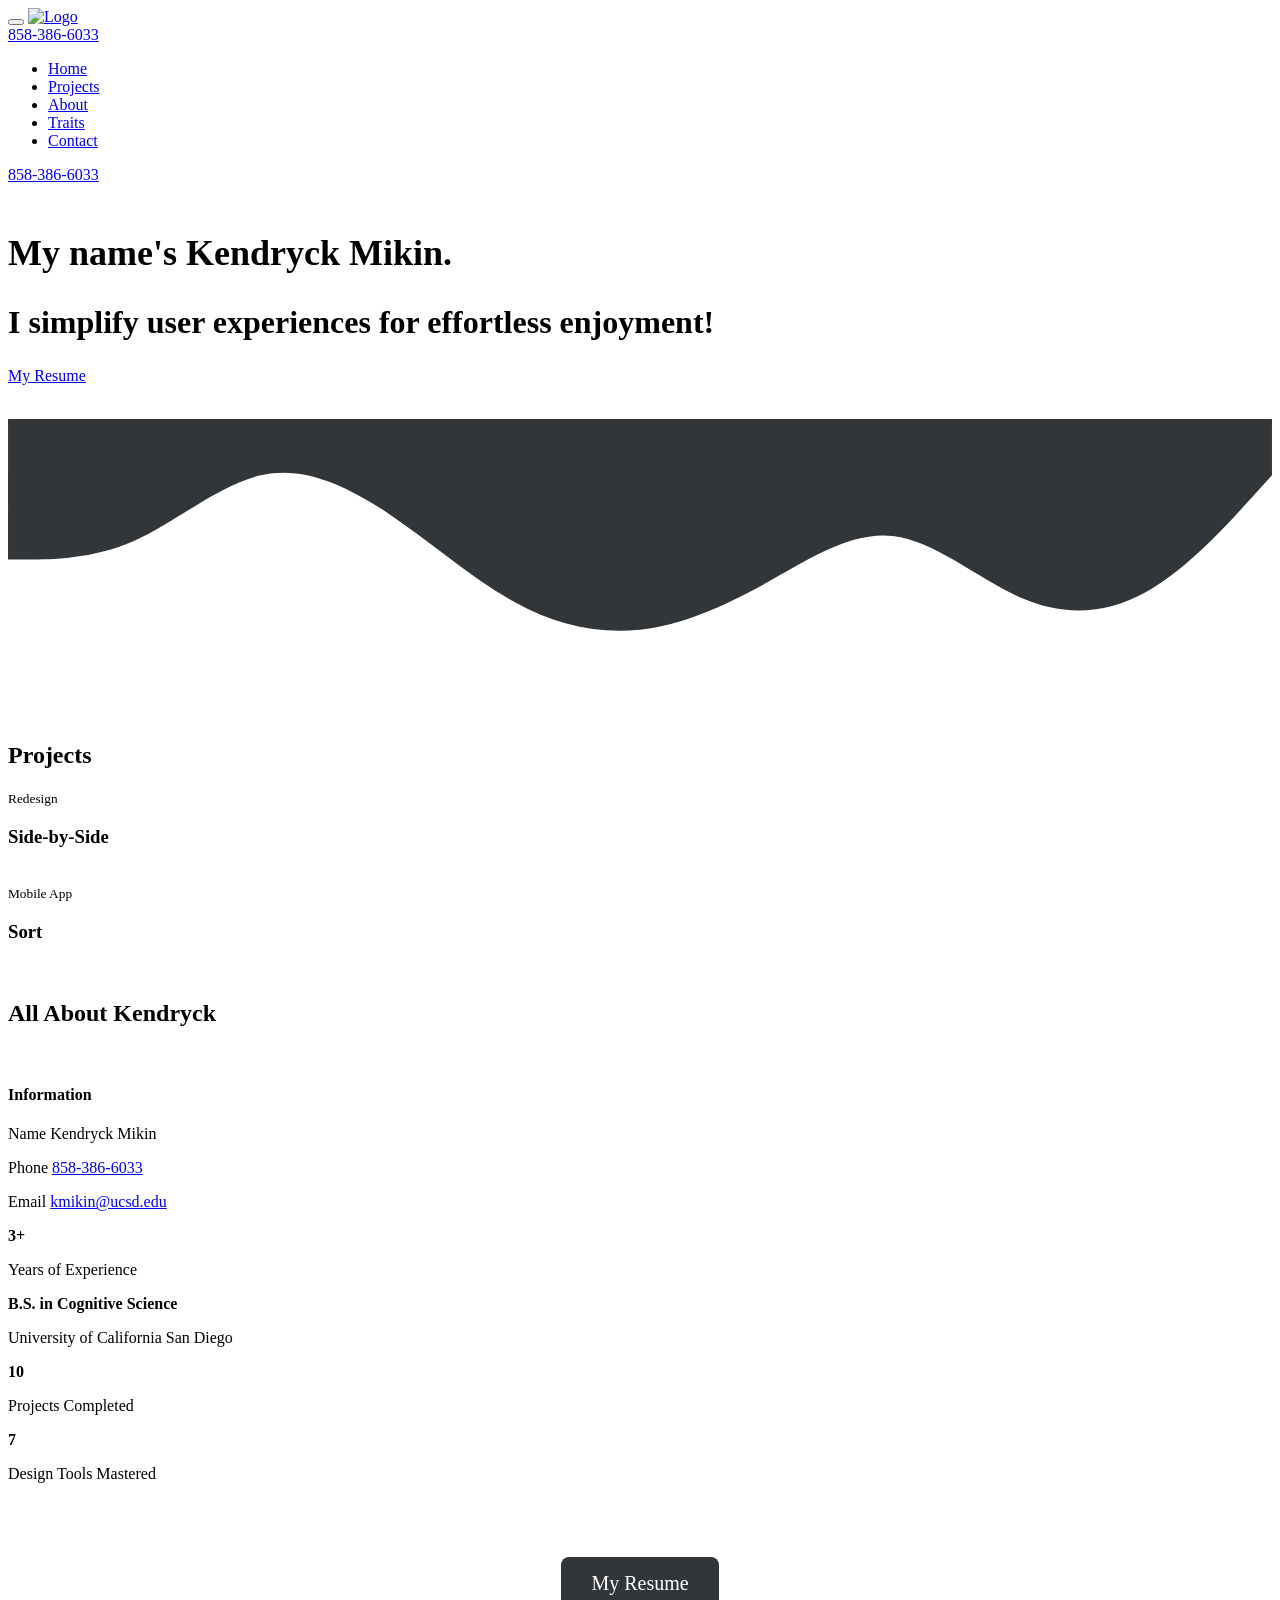
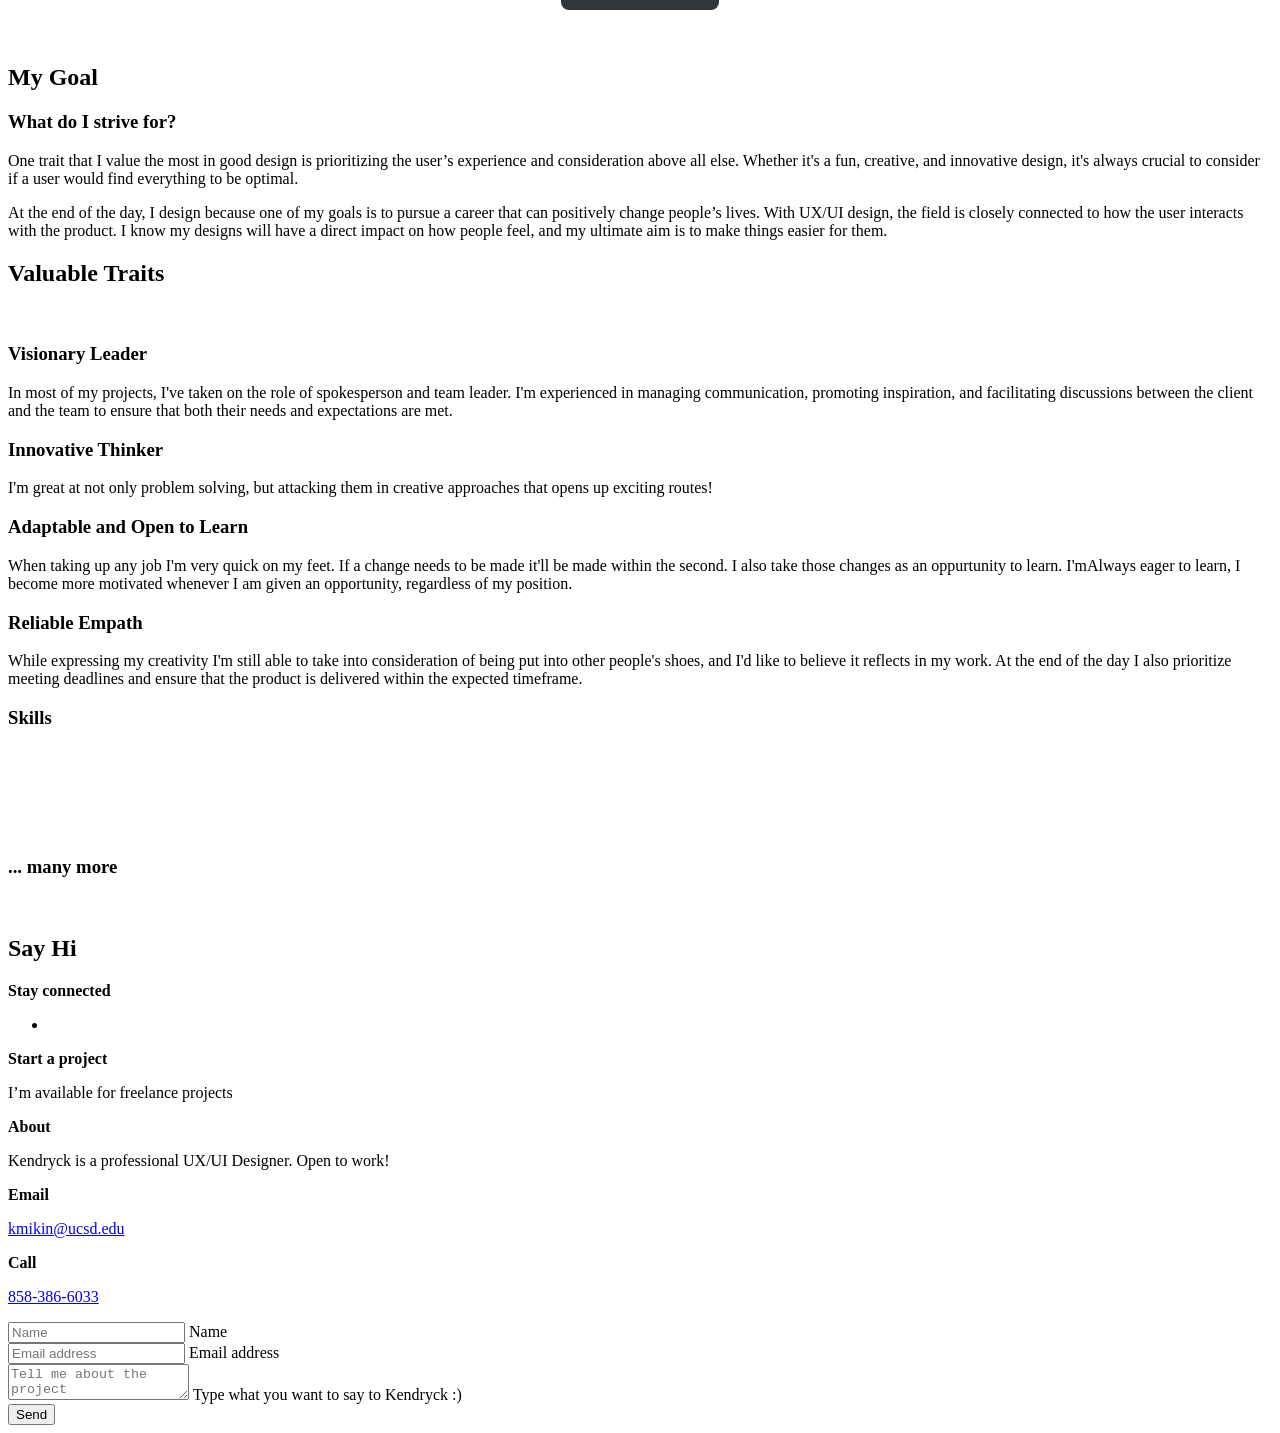
==== index.html @ 89c0283b "Add files via upload" ====
<!doctype html>
<html lang="en">
    <head>
        <meta charset="utf-8">
        <meta name="viewport" content="width=device-width, initial-scale=1">

        <meta property="og:image" content="images/logo.svg">
        <meta property="og:title" content="Kendryck Mikin">
        <meta property="og:description" content="My Portoflio and Story">
        <meta property="og:type" content="website">
        <meta property="og:url" content="https://kendryckmikin.github.io/">


        <title>Kendryck Mikin</title>

        <!-- CSS FILES -->
        <link rel="preconnect" href="https://fonts.googleapis.com">
        
        <link rel="preconnect" href="https://fonts.gstatic.com" crossorigin>
        
        <link href="https://fonts.googleapis.com/css2?family=DM+Sans:wght@400;500;700&display=swap" rel="stylesheet">

        <link href="css/bootstrap.min.css" rel="stylesheet">

        <link href="css/bootstrap-icons.css" rel="stylesheet">

        <link href="css/magnific-popup.css" rel="stylesheet">

        <link href="css/templatemo-first-portfolio-style.css" rel="stylesheet">
        
        <link rel="icon" href="images/logo.svg" type="image/x-icon">

    </head>
    
    <body>

        <section class="preloader">
            <div class="spinner">
                <span class="spinner-rotate"></span>    
            </div>
        </section>

        <nav class="navbar navbar-expand-lg">
            <div class="container">

                <button class="navbar-toggler" type="button" data-bs-toggle="collapse" data-bs-target="#navbarNav" aria-controls="navbarNav" aria-expanded="false" aria-label="Toggle navigation">
                    <span class="navbar-toggler-icon"></span>
                </button>

                <a href="index.html" class="navbar-brand mx-auto mx-lg-0"><img src="images/logo.svg" alt="Logo" class="logo-img"></a>

                <div class="d-flex align-items-center d-lg-none">
                    <i class="navbar-icon bi-telephone-plus me-3"></i>
                    <a class="custom-btn btn" href="#section_5">
                        858-386-6033
                    </a>
                </div>

                <div class="collapse navbar-collapse" id="navbarNav">
                    <ul class="navbar-nav ms-lg-5">
                        <li class="nav-item">
                            <a class="nav-link click-scroll" href="#section_1">Home</a>
                        </li>

                        <li class="nav-item">
                            <a class="nav-link click-scroll" href="#section_2">Projects</a>
                        </li>

                        <li class="nav-item">
                            <a class="nav-link click-scroll" href="#section_3">About</a>
                        </li>

                        <li class="nav-item">
                            <a class="nav-link click-scroll" href="#section_4">Traits</a>
                        </li>

                        <li class="nav-item">
                            <a class="nav-link click-scroll" href="#section_6">Contact</a>
                        </li>
                    </ul>

                    <div class="d-lg-flex align-items-center d-none ms-auto">
                        <i class="navbar-icon bi-telephone-plus me-3"></i>
                        <a class="custom-btn btn" href="#section_5">
                            858-386-6033
                        </a>
                    </div>
                </div>

            </div>
        </nav>

        <main>

            <section class="hero d-flex justify-content-center align-items-center" id="section_1">
                <div class="container">
                    <div class="row">

                        <div class="col-lg-7 col-12">
                            <div class="hero-text">
                                <div class="hero-title-wrap d-flex align-items-center mb-4 slide-from-left">
                                    <img src="images/KendryckProfessional.jpg" class="avatar-image avatar-image-large img-fluid" alt="">

                                    <h1 class="hero-title ms-3 mb-0 slide-from-left" style="font-size: 36px">My name's Kendryck Mikin.</h1>
                                </div>

                                <h2 class="scroll-from-right mb-4" style="font-size: 32px">I simplify user experiences for effortless enjoyment!</h2>
                                <p class="mb-4"><a class="custom-btn btn custom-link" href="https://drive.google.com/file/d/1-Kg4oSB3WGz9Ko30mbOfhwF9GIzhKFfA/view" target="_blank">My Resume</a></p>
                            </div>
                        </div>

                        <div class="col-lg-5 col-12 position-relative scroll-from-right">
                            <div class="hero-image-wrap"></div>
                            <img src="images/reply-image.png" class="hero-image img-fluid" alt="">
                        </div>

                    </div>
                </div>

                <svg xmlns="http://www.w3.org/2000/svg" viewBox="0 0 1440 320"><path fill="#323639" fill-opacity="1" d="M0,160L24,160C48,160,96,160,144,138.7C192,117,240,75,288,64C336,53,384,75,432,106.7C480,139,528,181,576,208C624,235,672,245,720,240C768,235,816,213,864,186.7C912,160,960,128,1008,133.3C1056,139,1104,181,1152,202.7C1200,224,1248,224,1296,197.3C1344,171,1392,117,1416,90.7L1440,64L1440,0L1416,0C1392,0,1344,0,1296,0C1248,0,1200,0,1152,0C1104,0,1056,0,1008,0C960,0,912,0,864,0C816,0,768,0,720,0C672,0,624,0,576,0C528,0,480,0,432,0C384,0,336,0,288,0C240,0,192,0,144,0C96,0,48,0,24,0L0,0Z"></path></svg>
            </section>

            <section class="projects section-padding" id="section_2">
                <div class="container">
                    <div class="row">

                        <div class="col-lg-8 col-md-8 col-12 ">
                            <div class="section-title-wrap d-flex justify-content-center align-items-center mb-4">
                                <img src="images/computer.jpg" class="avatar-image img-fluid" alt="">

                                <h2 class="text-white ms-4 mb-0">Projects</h2>
                            </div>
                        </div>

                        <div class="clearfix"></div>

                        <div class="col-lg-6 col-md-8 col-10">
                            <div class="projects-thumb">
                                <div class="projects-info">
                                    <small class="projects-tag">Redesign</small>

                                    <h3 class="projects-title">Side-by-Side</h3>
                                </div>

                                <a href="SideBySide/index.html">
                                    <img src="images/projects/side-by-side.png" class="projects-image img-fluid" alt="">
                                </a>
                            </div>
                        </div>

                        <div class="col-lg-6 col-md-8 col-10">
                            <div class="projects-thumb">
                                <div class="projects-info">
                                    <small class="projects-tag">Mobile App</small>

                                    <h3 class="projects-title">Sort</h3>
                                </div>

                                <a href="SortProject/index.html">
                                    <img src="images/projects/sort.png" class="projects-image img-fluid" alt="">
                                </a>
                            </div>
                        </div>

            <section class="about section-padding" id="section_3">
                                <div class="container">
                    <div class="row">
                        <div class="section-title-wrap d-flex justify-content-center align-items-center mb-4">
                                    <h2 class="text-white me-4 mb-0">All About Kendryck</h2>

                                    <img src="images/kendryck.png" class="avatar-image img-fluid" alt="">
                                </div>
                        <div class="col-lg-6 col-12">
                            <div class="profile-thumb">
                                <div class="profile-title">
                                    <h4 class="mb-0">Information</h4>
                                </div>

                                <div class="profile-body">
                                    <p>
                                        <span class="profile-small-title">Name</span> 
                                        <span>Kendryck Mikin</span>
                                    </p>

                                    <p>
                                        <span class="profile-small-title">Phone</span> 
                                         <span><a href="tel: 305-240-9671">858-386-6033</a></span>
                                    </p>

                                    <p>
                                        <span class="profile-small-title">Email</span> 
                                        <span><a href="mailto:kmikin@ucsd.edu">kmikin@ucsd.edu</a></span>
                                    </p>
                                </div>
                            </div>
                        </div>

                        <div class="col-lg-6 col-12 mt-5 mt-lg-0">
                            <div class="about-thumb">
                                <div class="row">
                                    <div class="col-lg-6 col-6 featured-border-bottom py-2">
                                        <strong class="featured-numbers">3+</strong>

                                        <p class="featured-text">Years of Experience</p>
                                    </div>

                                    <div class="col-lg-6 col-6 featured-border-start featured-border-bottom ps-5 py-2">
                                        <strong class="featured-text2">B.S. in Cognitive Science</strong>

                                        <p class="featured-text">University of California San Diego</p>
                                    </div>

                                    <div class="col-lg-6 col-6 pt-4">
                                        <strong class="featured-numbers">10</strong>

                                        <p class="featured-text">Projects Completed</p>
                                    </div>

                                    <div class="col-lg-6 col-6 featured-border-start ps-5 pt-4">
                                        <strong class="featured-numbers">7</strong>

                                        <p class="featured-text">Design Tools Mastered</p>
                                    </div>
                                </div>
                            </div>
                        </div>

                    </div>
                </div>
                <div class="container">
                    <div class="row">

                        <div class="col-lg-6 col-12">
                            <img src="images/allabout.jpg" class="about-image img-fluid" alt="">
                                <p class="mb-4" style="text-align: center; margin-top: 40px;"><a class="custom-btn btn custom-link" href="https://drive.google.com/file/d/1-Kg4oSB3WGz9Ko30mbOfhwF9GIzhKFfA/view" target="_blank" 
                                    style="padding: 15px 30px; font-size: 1.25rem; background-color: #323639; color: #fff; border-radius: 8px; text-decoration: none; display: inline-block;">My Resume</a></p> 
                        </div>

                        <div class="col-lg-6 col-12 mt-5 mt-lg-0">
                            <div class="about-thumb">

                                <div class="section-title-wrap d-flex justify-content-center align-items-center mb-4">
                                    <img src="images/value.png" class="avatar-image img-fluid" alt="">

                                    <h2 class="text-white ms-4 mb-0">My Goal</h2>
                                </div>

                                <h3 class="pt-2 mb-3">What do I strive for?</h3>

                                <p>One trait that I value the most in good design is prioritizing the user’s experience and consideration above all else. Whether it's a fun, creative, and innovative design, it's always crucial to consider if a user would find everything to be optimal.</p>

                                <p>
At the end of the day, I design because one of my goals is to pursue a career that can positively change people’s lives. With UX/UI design, the field is closely connected to how the user interacts with the product. I know my designs will have a direct impact on how people feel, and my ultimate aim is to make things easier for them.</p>
                            </div>
                        </div>

                    </div>
                </div>
            </section>



                        <!--<div class="col-lg-4 col-md-6 col-12">
                            <div class="projects-thumb">
                                <div class="projects-info">
                                    <small class="projects-tag">Website</small>

                                    <h3 class="projects-title">Polo</h3>
                                </div>

                                <a href="images/projects/true-agency-9Bjog5FZ-oc-unsplash.jpg" class="popup-image">
                                    <img src="images/projects/true-agency-9Bjog5FZ-oc-unsplash.jpg" class="projects-image img-fluid" alt="">
                                </a>
                            </div>
                        </div>-->

                    </div>
                </div>
            </section>

            <section class="services section-padding" id="section_4">
                <div class="container">
                    <div class="row">

                        <div class="col-lg-10 col-12 mx-auto">
                            <div class="section-title-wrap d-flex justify-content-center align-items-center mb-5">
                                <h2 class="text-white me-4 mb-0">Valuable Traits</h2>

                                <img src="images/handshake-man-woman-after-signing-business-contract-closeup.jpg" class="avatar-image img-fluid" alt="">
                            </div>

                            <div class="row pt-lg-5">
                                <div class="col-lg-6 col-12">
                                    <div class="services-thumb">
                                        <div class="d-flex flex-wrap align-items-center border-bottom mb-4 pb-3">
                                            <h3 class="mb-0">Visionary Leader</h3>

                                            <div class="services-price-wrap ms-auto">
                                                <p class="services-price-text mb-0"></p>
                                                <div class="services-price-overlay"></div>
                                            </div>
                                        </div>

                                        <p>In most of my projects, I've taken on the role of spokesperson and team leader. I'm experienced in managing communication, promoting inspiration, and facilitating discussions between the client and the team to ensure that both their needs and expectations are met.<p>

                                        <!--<a href="#" class="custom-btn custom-border-btn btn mt-3">Discover More</a>-->

                                        <div class="services-icon-wrap d-flex justify-content-center align-items-center">
                                            <i class="services-icon bi-person-fill"></i>
                                        </div>
                                    </div>
                                </div>

                                <div class="col-lg-6 col-12">
                                    <div class="services-thumb services-thumb-up">
                                        <div class="d-flex flex-wrap align-items-center border-bottom mb-4 pb-3">
                                            <h3 class="mb-0">Innovative Thinker</h3>

                                            <div class="services-price-wrap ms-auto">
                                                <p class="services-price-text mb-0"></p>
                                                <div class="services-price-overlay"></div>
                                            </div>
                                        </div>

                                        <p>I'm great at not only problem solving, but attacking them in creative approaches that opens up exciting routes!</p>

                                        <!--<a href="#" class="custom-btn custom-border-btn btn mt-3">Discover More</a>-->

                                        <div class="services-icon-wrap d-flex justify-content-center align-items-center">
                                            <i class="services-icon bi-lightbulb"></i>
                                        </div>
                                    </div>
                                </div>

                                <div class="col-lg-6 col-12">
                                    <div class="services-thumb">
                                        <div class="d-flex flex-wrap align-items-center border-bottom mb-4 pb-3">
                                            <h3 class="mb-0">Adaptable and Open to Learn</h3>

                                            <div class="services-price-wrap ms-auto">
                                                <p class="services-price-text mb-0"></p>
                                                <div class="services-price-overlay"></div>
                                            </div>
                                        </div>

                                        <p>When taking up any job I'm very quick on my feet. If a change needs to be made it'll be made within the second. I also take those changes as an oppurtunity to learn. I'mAlways eager to learn, I become more motivated whenever I am given an opportunity, regardless of my position.</p>

                                        <!--<a href="#" class="custom-btn custom-border-btn btn mt-3">Discover More</a>-->

                                        <div class="services-icon-wrap d-flex justify-content-center align-items-center">
                                            <i class="services-icon bi-book-half"></i>
                                        </div>
                                    </div>
                                </div>

                                <div class="col-lg-6 col-12">
                                    <div class="services-thumb services-thumb-up">
                                        <div class="d-flex flex-wrap align-items-center border-bottom mb-4 pb-3">
                                            <h3 class="mb-0">Reliable Empath</h3>

                                            <div class="services-price-wrap ms-auto">
                                                <p class="services-price-text mb-0"></p>
                                                <div class="services-price-overlay"></div>
                                            </div>
                                        </div>

                                        <p>While expressing my creativity I'm still able to take into consideration of being put into other people's shoes, and I'd like to believe it reflects in my work. At the end of the day I also prioritize meeting deadlines and ensure that the product is delivered within the expected timeframe.</p>

                                        <!--<a href="#" class="custom-btn custom-border-btn btn mt-3">Discover More</a>-->

                                        <div class="services-icon-wrap d-flex justify-content-center align-items-center">
                                            <i class="services-icon bi-hand-thumbs-up"></i>
                                        </div>
                                    </div>
                                </div>
                            </div>
                        </div>
                    </div>
                </div>
            </section>


            

            <section class="clients section-padding">
                <div class="container">
                    <div class="row align-items-center">

                        <div class="col-lg-12 col-12">
                            <h3 class="text-center mb-5">Skills</h3>
                        </div>

                        <div class="col-lg-2 col-4 ms-auto clients-item-height">
                            <img src="images/skills/Adobe_Photoshop_CC_icon.svg.png" class="clients-image img-fluid" alt="">
                        </div>

                        <div class="col-lg-2 col-4 clients-item-height">
                            <img src="images/skills/ui-ux-icon-sign-design-free-png.webp" class="clients-image img-fluid" alt="">
                        </div>

                        <div class="col-lg-2 col-4 clients-item-height">
                            <img src="images/skills/figma.webp" class="clients-image img-fluid" alt="">
                        </div>

                        <div class="col-lg-2 col-4 clients-item-height">
                            <img src="images/skills/user-research.jpg" class="clients-image img-fluid" alt="">
                        </div>

                        <div class="col-lg-2 col-4 me-auto clients-item-height">
                            <img src="images/skills/coding.png" class="clients-image img-fluid" alt="">
                        </div>

                        <div class="col-lg-12 col-12">
                            <h3 class="text-center mb-5">... many more</h3>
                        </div>

                    </div>
                </div>
            </section>



            <section class="contact section-padding" id="section_5">
                    <div class="container">
                        <div class="row">

                            <div class="col-lg-6 col-md-8 col-12">
                                <div class="section-title-wrap d-flex justify-content-center align-items-center mb-5">
                                    <img src="images/wave.png" class="avatar-image img-fluid" alt="">

                                    <h2 class="text-white ms-4 mb-0">Say Hi</h2>
                                </div>
                            </div>

                            <div class="clearfix"></div>

                            <div class="col-lg-3 col-md-6 col-12 pe-lg-0">
                                <div class="contact-info contact-info-border-start d-flex flex-column">
                                    <!--<strong class="site-footer-title d-block mb-3">Services</strong>

                                    <ul class="footer-menu">
                                        <li class="footer-menu-item"><a href="#" class="footer-menu-link">Websites</a></li>

                                        <li class="footer-menu-item"><a href="#" class="footer-menu-link">Branding</a></li>

                                        <li class="footer-menu-item"><a href="#" class="footer-menu-link">Ecommerce</a></li>

                                        <li class="footer-menu-item"><a href="#" class="footer-menu-link">SEO</a></li>
                                    </ul>-->

                                    <strong class="site-footer-title d-block mt-4 mb-3">Stay connected</strong>

                                    <ul class="social-icon">

                                        <li class="social-icon-item"><a href="https://www.linkedin.com/in/kendryckmikin/" class="social-icon-link bi-linkedin"></a></li>
                                    </ul>

                                    <strong class="site-footer-title d-block mt-4 mb-3">Start a project</strong>

                                    <p class="mb-0">I’m available for freelance projects</p>
                                </div>
                            </div>

                            <div class="col-lg-3 col-md-6 col-12 ps-lg-0">
                                <div class="contact-info d-flex flex-column">
                                    <strong class="site-footer-title d-block mb-3">About</strong>

                                    <p class="mb-2">
                                        Kendryck is a professional UX/UI Designer. Open to work!
                              </p>

                                    <strong class="site-footer-title d-block mt-4 mb-3">Email</strong>

                                    <p>
                                        <a href="mailto:kmikin@ucsd.edu">
                                            kmikin@ucsd.edu
                                        </a>
                                    </p>

                                    <strong class="site-footer-title d-block mt-4 mb-3">Call</strong>

                                    <p class="mb-0">
                                        <a href="tel: 858-386-6033">
                                            858-386-6033
                                        </a>
                                    </p>
                                </div>
                            </div>

                            <div class="col-lg-6 col-12 mt-5 mt-lg-0">
                                <form action="#" method="get" class="custom-form contact-form" role="form">
                                    <div class="row">
                                        <div class="col-lg-6 col-md-6 col-12">
                                            <div class="form-floating">
                                                <input type="text" name="name" id="name" class="form-control" placeholder="Name" required="">
                                                
                                                <label for="floatingInput">Name</label>
                                            </div>
                                        </div>

                                        <div class="col-lg-6 col-md-6 col-12"> 
                                            <div class="form-floating">
                                                <input type="email" name="email" id="email" pattern="[^ @]*@[^ @]*" class="form-control" placeholder="Email address" required="">
                                                
                                                <label for="floatingInput">Email address</label>
                                            </div>
                                        </div>

                                        <!--<div class="col-lg-3 col-md-6 col-6">
                                            <div class="form-check form-check-inline">
                                                <input name="website" type="checkbox" class="form-check-input" id="inlineCheckbox1" value="1">

                                                <label class="form-check-label" for="inlineCheckbox1">
                                                    <i class="bi-globe form-check-icon"></i>
                                                    <span class="form-check-label-text">Websites</span>
                                                </label>
                                          </div>
                                        </div>

                                        <div class="col-lg-3 col-md-6 col-6">
                                            <div class="form-check form-check-inline">
                                                <input name="branding" type="checkbox" class="form-check-input" id="inlineCheckbox2" value="1">

                                                <label class="form-check-label" for="inlineCheckbox2">
                                                    <i class="bi-lightbulb form-check-icon"></i>
                                                    <span class="form-check-label-text">Branding</span>
                                                </label>
                                            </div>
                                        </div>

                                        <div class="col-lg-3 col-md-6 col-6">
                                            <div class="form-check form-check-inline">
                                                <input name="ecommerce" type="checkbox" class="form-check-input" id="inlineCheckbox3" value="1">

                                                <label class="form-check-label" for="inlineCheckbox3">
                                                    <i class="bi-phone form-check-icon"></i>
                                                    <span class="form-check-label-text">Ecommerce</span>
                                                </label>
                                            </div>
                                        </div>

                                        <div class="col-lg-3 col-md-6 col-6">
                                            <div class="form-check form-check-inline me-0">
                                                <input name="seo" type="checkbox" class="form-check-input" id="inlineCheckbox4" value="1">

                                                <label class="form-check-label" for="inlineCheckbox4">
                                                    <i class="bi-google form-check-icon"></i>
                                                    <span class="form-check-label-text">SEO</span>
                                                </label>
                                            </div>
                                        </div>-->

                                        <div class="col-lg-12 col-12">
                                            <div class="form-floating">
                                                <textarea class="form-control" id="message" name="message" placeholder="Tell me about the project"></textarea>
                                                
                                                <label for="floatingTextarea">Type what you want to say to Kendryck :)</label>
                                            </div>
                                        </div>

                                        <div class="col-lg-3 col-12 ms-auto">
                                            <button type="submit" class="form-control">Send</button>
                                        </div>

                                    </div>
                                </form>
                            </div>

                        </div>
                    </div>
                </div>
            </section>

        </main>

        <footer class="site-footer">
            <div class="container">
            </div>
        </footer>

        <!-- JAVASCRIPT FILES -->
        <script src="js/jquery.min.js"></script>
        <script src="js/bootstrap.min.js"></script>
        <script src="js/jquery.sticky.js"></script>
        <script src="js/click-scroll.js"></script>
        <script src="js/jquery.magnific-popup.min.js"></script>
        <script src="js/magnific-popup-options.js"></script>
        <script src="js/custom.js"></script>

    </body>
</html>
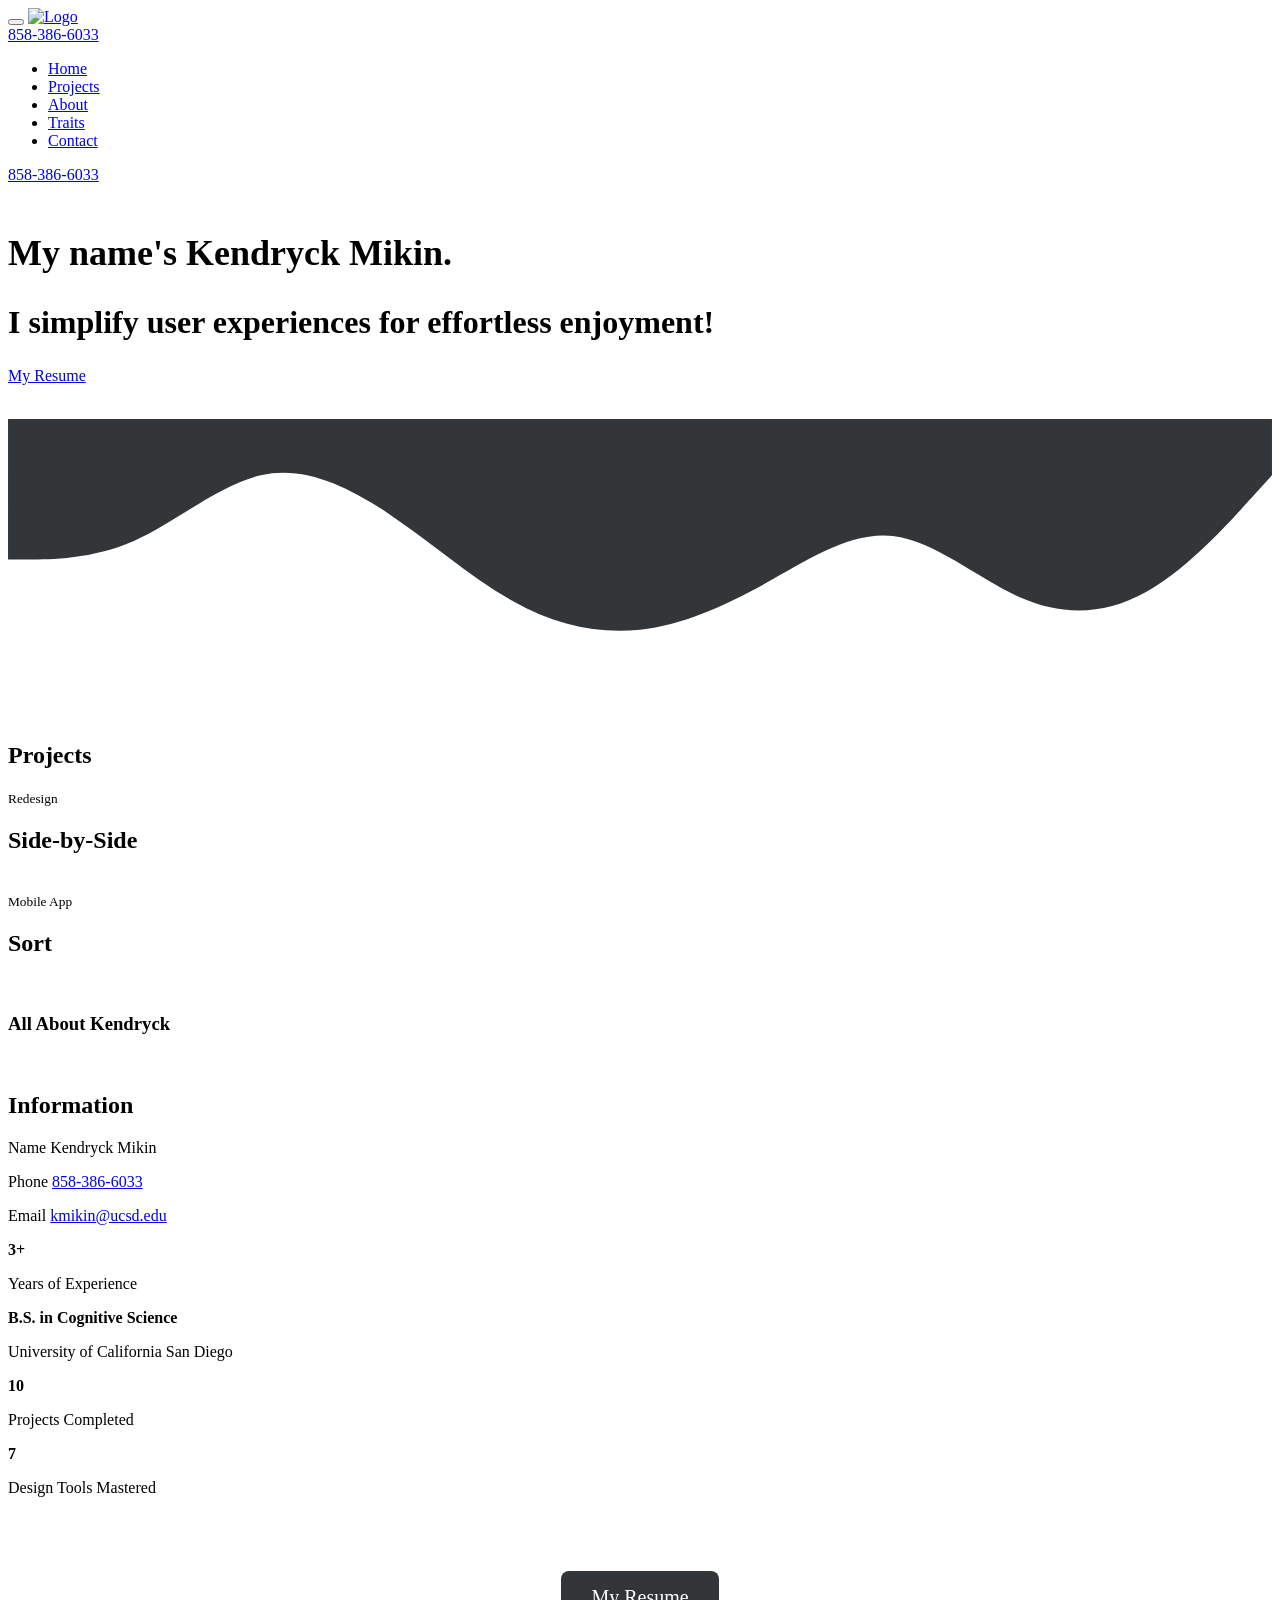
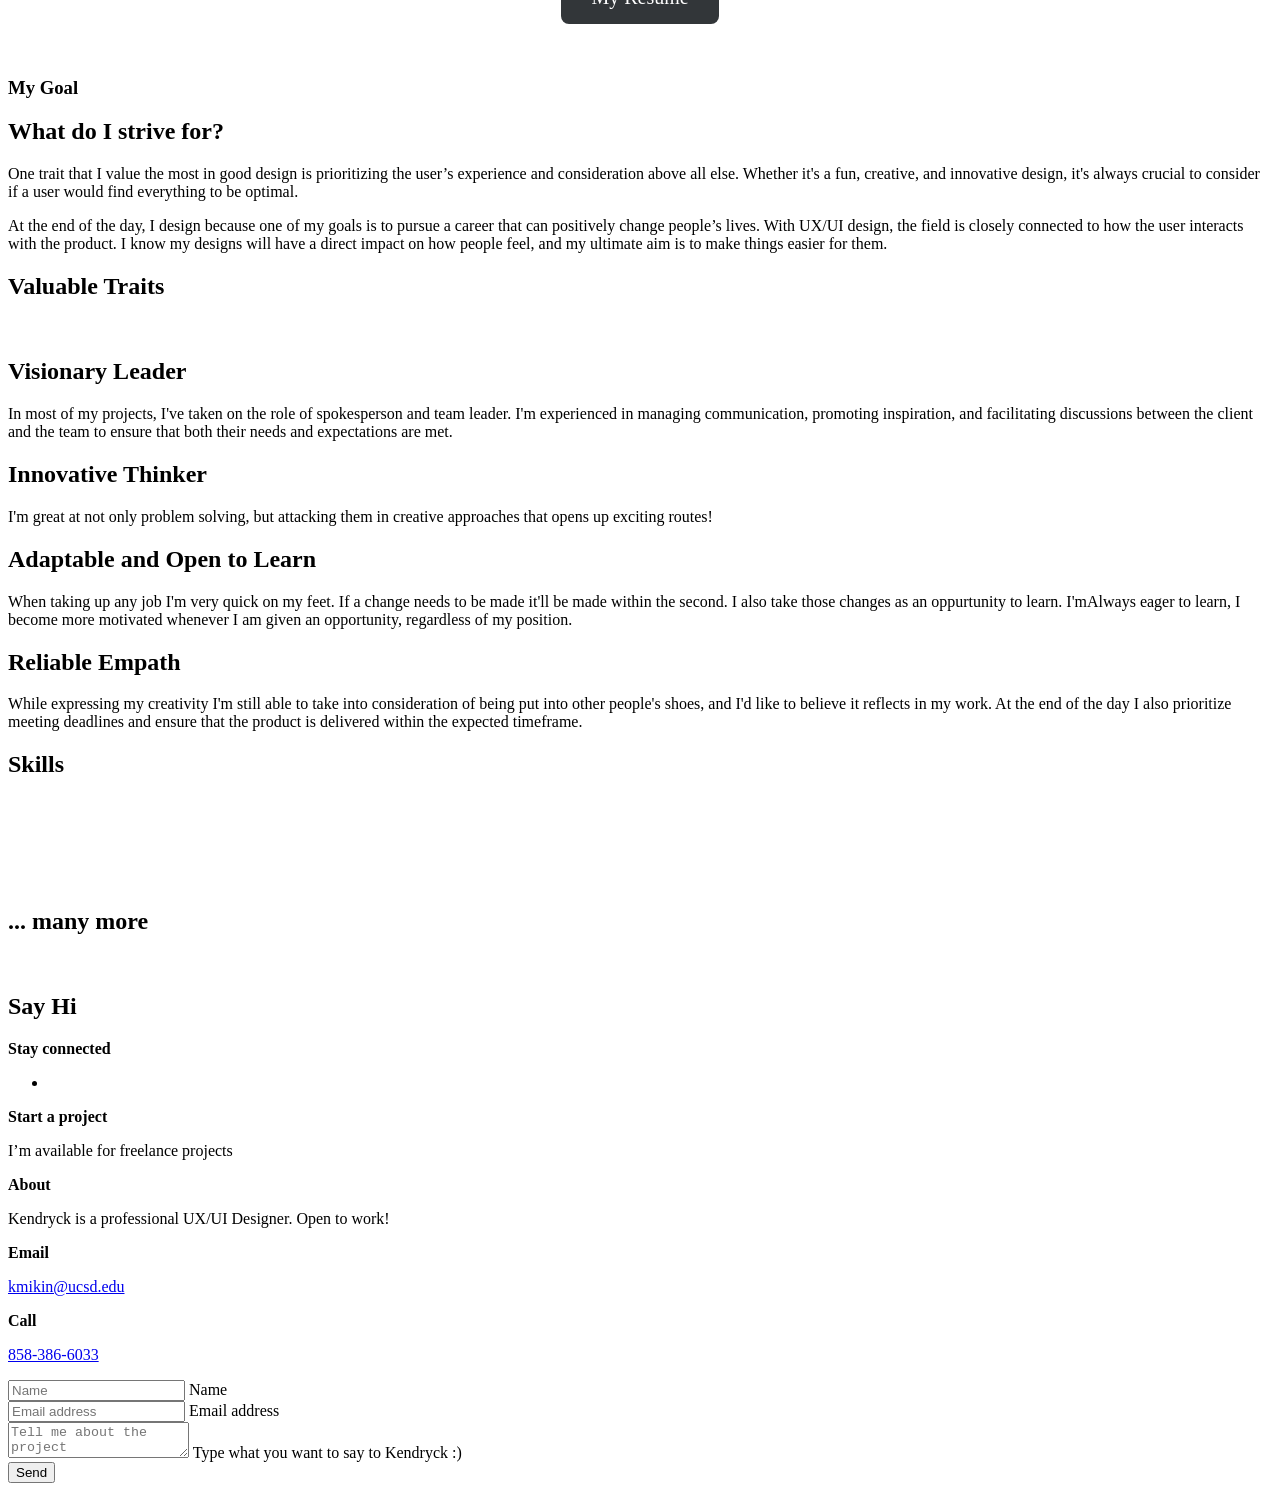
==== commit 6ceb8419: "Add files via upload" ====
--- a/index.html
+++ b/index.html
@@ -4,7 +4,7 @@
         <meta charset="utf-8">
         <meta name="viewport" content="width=device-width, initial-scale=1">
 
-        <meta property="og:image" content="images/logo.svg">
+        <meta property="og:image" content="https://kendryckmikin.github.io/images/logo.svg">
         <meta property="og:title" content="Kendryck Mikin">
         <meta property="og:description" content="My Portoflio and Story">
         <meta property="og:type" content="website">
@@ -104,7 +104,7 @@
                                     <h1 class="hero-title ms-3 mb-0 slide-from-left" style="font-size: 36px">My name's Kendryck Mikin.</h1>
                                 </div>
 
-                                <h2 class="scroll-from-right mb-4" style="font-size: 32px">I simplify user experiences for effortless enjoyment!</h2>
+                                <h2 class="scroll-from-right mb-4" style="font-size: 32px; color: var(--secondary-color);">I simplify user experiences for effortless enjoyment!</h2>
                                 <p class="mb-4"><a class="custom-btn btn custom-link" href="https://drive.google.com/file/d/1-Kg4oSB3WGz9Ko30mbOfhwF9GIzhKFfA/view" target="_blank">My Resume</a></p>
                             </div>
                         </div>
@@ -128,7 +128,7 @@
                             <div class="section-title-wrap d-flex justify-content-center align-items-center mb-4">
                                 <img src="images/computer.jpg" class="avatar-image img-fluid" alt="">
 
-                                <h2 class="text-white ms-4 mb-0">Projects</h2>
+                                <h1 class="text-white ms-4 mb-0">Projects</h1>
                             </div>
                         </div>
 
@@ -139,10 +139,10 @@
                                 <div class="projects-info">
                                     <small class="projects-tag">Redesign</small>
 
-                                    <h3 class="projects-title">Side-by-Side</h3>
-                                </div>
-
-                                <a href="SideBySide/index.html">
+                                    <h2 class="projects-title">Side-by-Side</h2>
+                                </div>
+
+                                <a href="SideBySide/index.html" aria-label="Project: Side-by-Side">
                                     <img src="images/projects/side-by-side.png" class="projects-image img-fluid" alt="">
                                 </a>
                             </div>
@@ -153,10 +153,10 @@
                                 <div class="projects-info">
                                     <small class="projects-tag">Mobile App</small>
 
-                                    <h3 class="projects-title">Sort</h3>
-                                </div>
-
-                                <a href="SortProject/index.html">
+                                    <h2 class="projects-title">Sort</h2>
+                                </div>
+
+                                <a href="SortProject/index.html" aria-label="Project: Sort">
                                     <img src="images/projects/sort.png" class="projects-image img-fluid" alt="">
                                 </a>
                             </div>
@@ -166,14 +166,14 @@
                                 <div class="container">
                     <div class="row">
                         <div class="section-title-wrap d-flex justify-content-center align-items-center mb-4">
-                                    <h2 class="text-white me-4 mb-0">All About Kendryck</h2>
+                                    <h1 class="text-white me-4 mb-0">All About Kendryck</h1>
 
                                     <img src="images/kendryck.png" class="avatar-image img-fluid" alt="">
                                 </div>
                         <div class="col-lg-6 col-12">
                             <div class="profile-thumb">
                                 <div class="profile-title">
-                                    <h4 class="mb-0">Information</h4>
+                                    <h2 class="mb-0">Information</h2>
                                 </div>
 
                                 <div class="profile-body">
@@ -242,10 +242,10 @@
                                 <div class="section-title-wrap d-flex justify-content-center align-items-center mb-4">
                                     <img src="images/value.png" class="avatar-image img-fluid" alt="">
 
-                                    <h2 class="text-white ms-4 mb-0">My Goal</h2>
-                                </div>
-
-                                <h3 class="pt-2 mb-3">What do I strive for?</h3>
+                                    <h1 class="text-white ms-4 mb-0">My Goal</h1>
+                                </div>
+
+                                <h2 class="pt-2 mb-3">What do I strive for?</h2>
 
                                 <p>One trait that I value the most in good design is prioritizing the user’s experience and consideration above all else. Whether it's a fun, creative, and innovative design, it's always crucial to consider if a user would find everything to be optimal.</p>
 
@@ -284,7 +284,7 @@
 
                         <div class="col-lg-10 col-12 mx-auto">
                             <div class="section-title-wrap d-flex justify-content-center align-items-center mb-5">
-                                <h2 class="text-white me-4 mb-0">Valuable Traits</h2>
+                                <h1 class="text-white me-4 mb-0">Valuable Traits</h1>
 
                                 <img src="images/handshake-man-woman-after-signing-business-contract-closeup.jpg" class="avatar-image img-fluid" alt="">
                             </div>
@@ -293,7 +293,7 @@
                                 <div class="col-lg-6 col-12">
                                     <div class="services-thumb">
                                         <div class="d-flex flex-wrap align-items-center border-bottom mb-4 pb-3">
-                                            <h3 class="mb-0">Visionary Leader</h3>
+                                            <h2 class="mb-0">Visionary Leader</h2>
 
                                             <div class="services-price-wrap ms-auto">
                                                 <p class="services-price-text mb-0"></p>
@@ -314,7 +314,7 @@
                                 <div class="col-lg-6 col-12">
                                     <div class="services-thumb services-thumb-up">
                                         <div class="d-flex flex-wrap align-items-center border-bottom mb-4 pb-3">
-                                            <h3 class="mb-0">Innovative Thinker</h3>
+                                            <h2 class="mb-0">Innovative Thinker</h2>
 
                                             <div class="services-price-wrap ms-auto">
                                                 <p class="services-price-text mb-0"></p>
@@ -335,7 +335,7 @@
                                 <div class="col-lg-6 col-12">
                                     <div class="services-thumb">
                                         <div class="d-flex flex-wrap align-items-center border-bottom mb-4 pb-3">
-                                            <h3 class="mb-0">Adaptable and Open to Learn</h3>
+                                            <h2 class="mb-0">Adaptable and Open to Learn</h2>
 
                                             <div class="services-price-wrap ms-auto">
                                                 <p class="services-price-text mb-0"></p>
@@ -356,7 +356,7 @@
                                 <div class="col-lg-6 col-12">
                                     <div class="services-thumb services-thumb-up">
                                         <div class="d-flex flex-wrap align-items-center border-bottom mb-4 pb-3">
-                                            <h3 class="mb-0">Reliable Empath</h3>
+                                            <h2 class="mb-0">Reliable Empath</h2>
 
                                             <div class="services-price-wrap ms-auto">
                                                 <p class="services-price-text mb-0"></p>
@@ -387,7 +387,7 @@
                     <div class="row align-items-center">
 
                         <div class="col-lg-12 col-12">
-                            <h3 class="text-center mb-5">Skills</h3>
+                            <h2 class="text-center mb-5">Skills</h2>
                         </div>
 
                         <div class="col-lg-2 col-4 ms-auto clients-item-height">
@@ -411,7 +411,7 @@
                         </div>
 
                         <div class="col-lg-12 col-12">
-                            <h3 class="text-center mb-5">... many more</h3>
+                            <h2 class="text-center mb-5">... many more</h2>
                         </div>
 
                     </div>
@@ -452,7 +452,7 @@
 
                                     <ul class="social-icon">
 
-                                        <li class="social-icon-item"><a href="https://www.linkedin.com/in/kendryckmikin/" class="social-icon-link bi-linkedin"></a></li>
+                                        <li class="social-icon-item"><a href="https://www.linkedin.com/in/kendryckmikin/" aria-label="Kendryck Mikin's LinkedIn Page" class="social-icon-link bi-linkedin"></a></li>
                                     </ul>
 
                                     <strong class="site-footer-title d-block mt-4 mb-3">Start a project</strong>
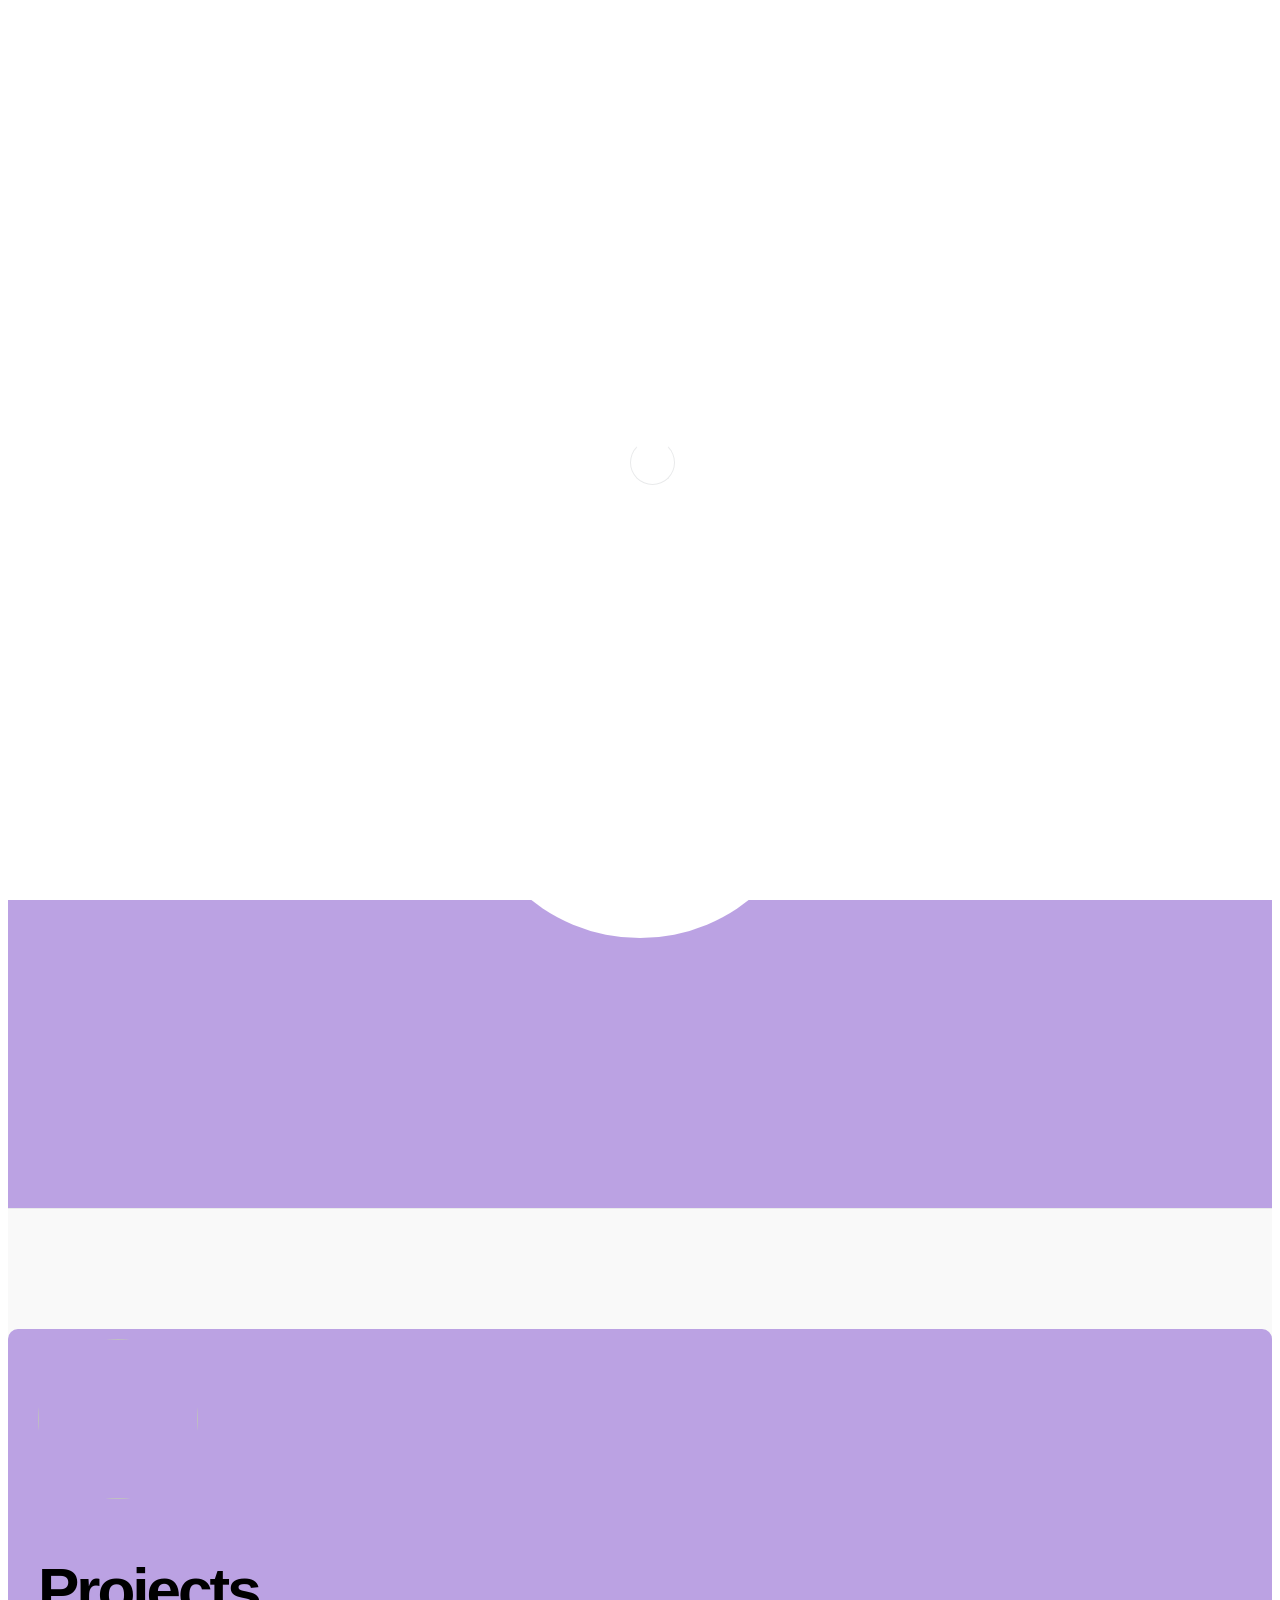
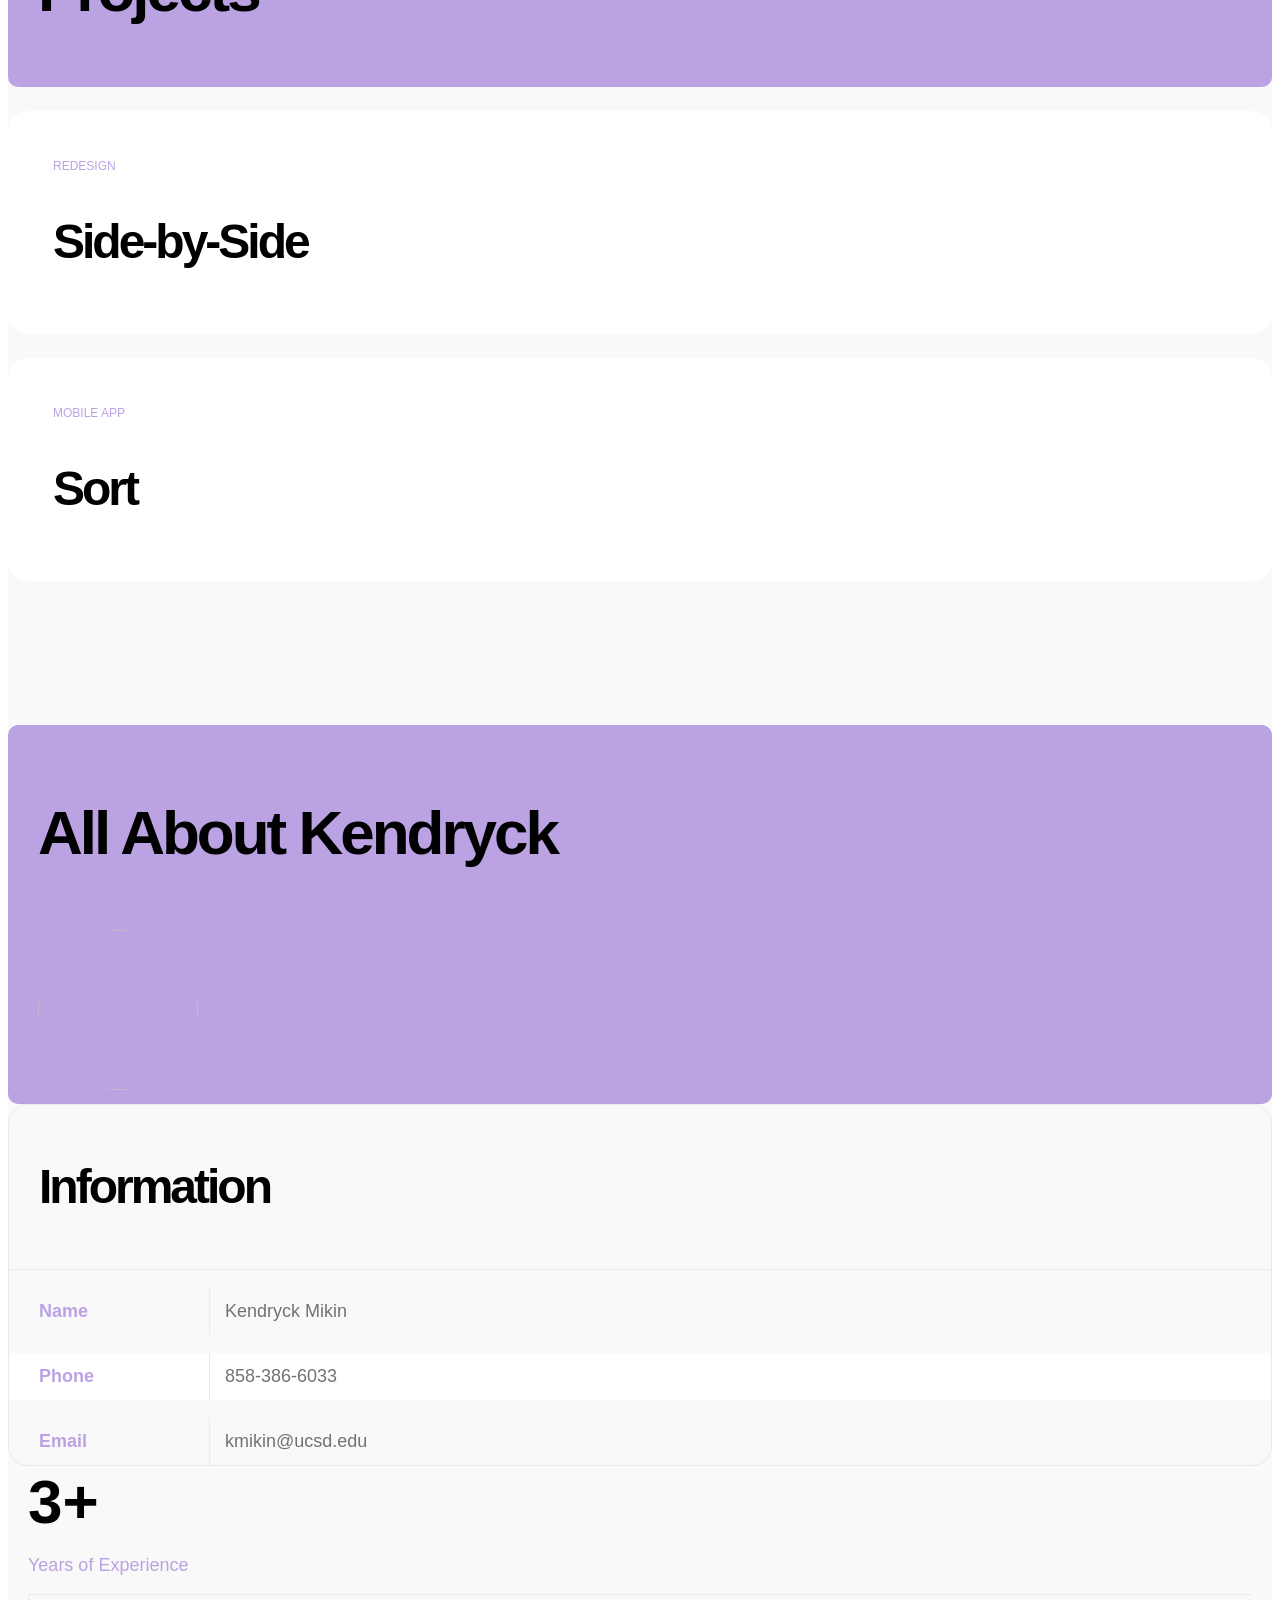
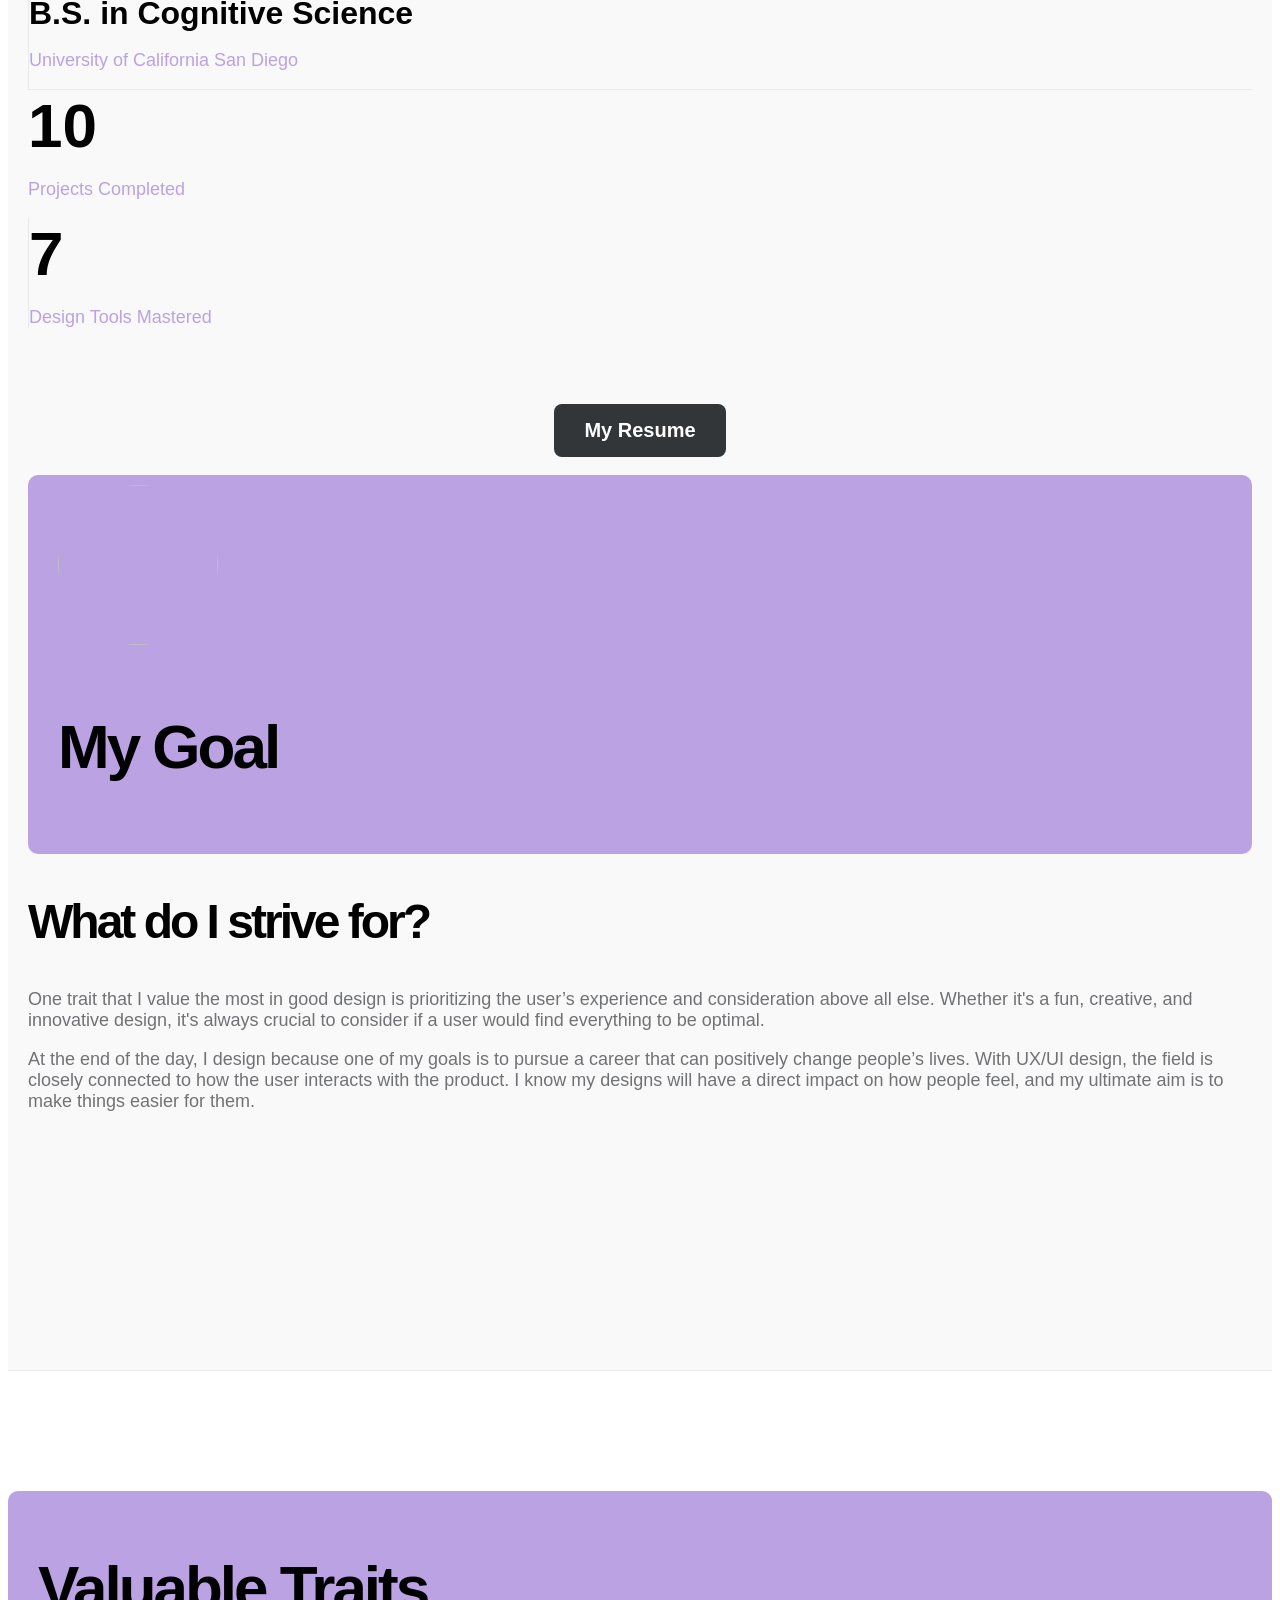
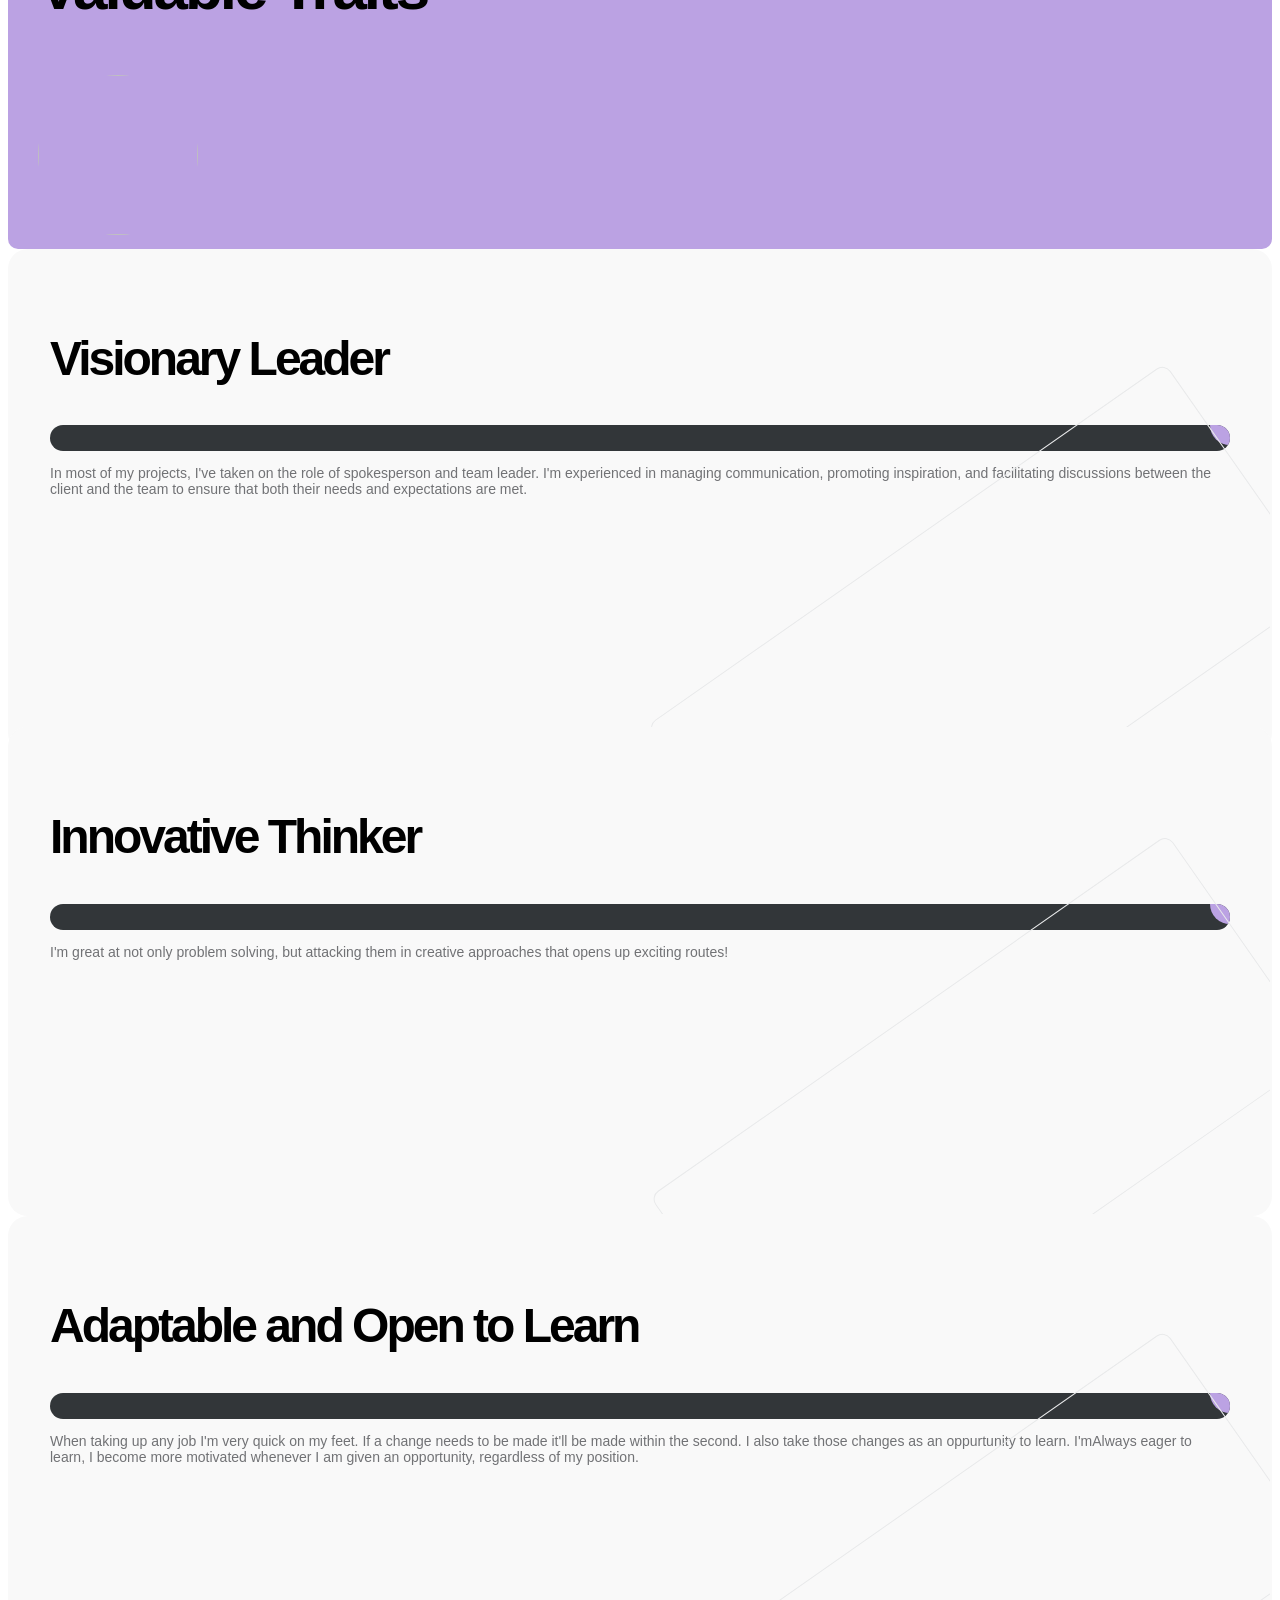
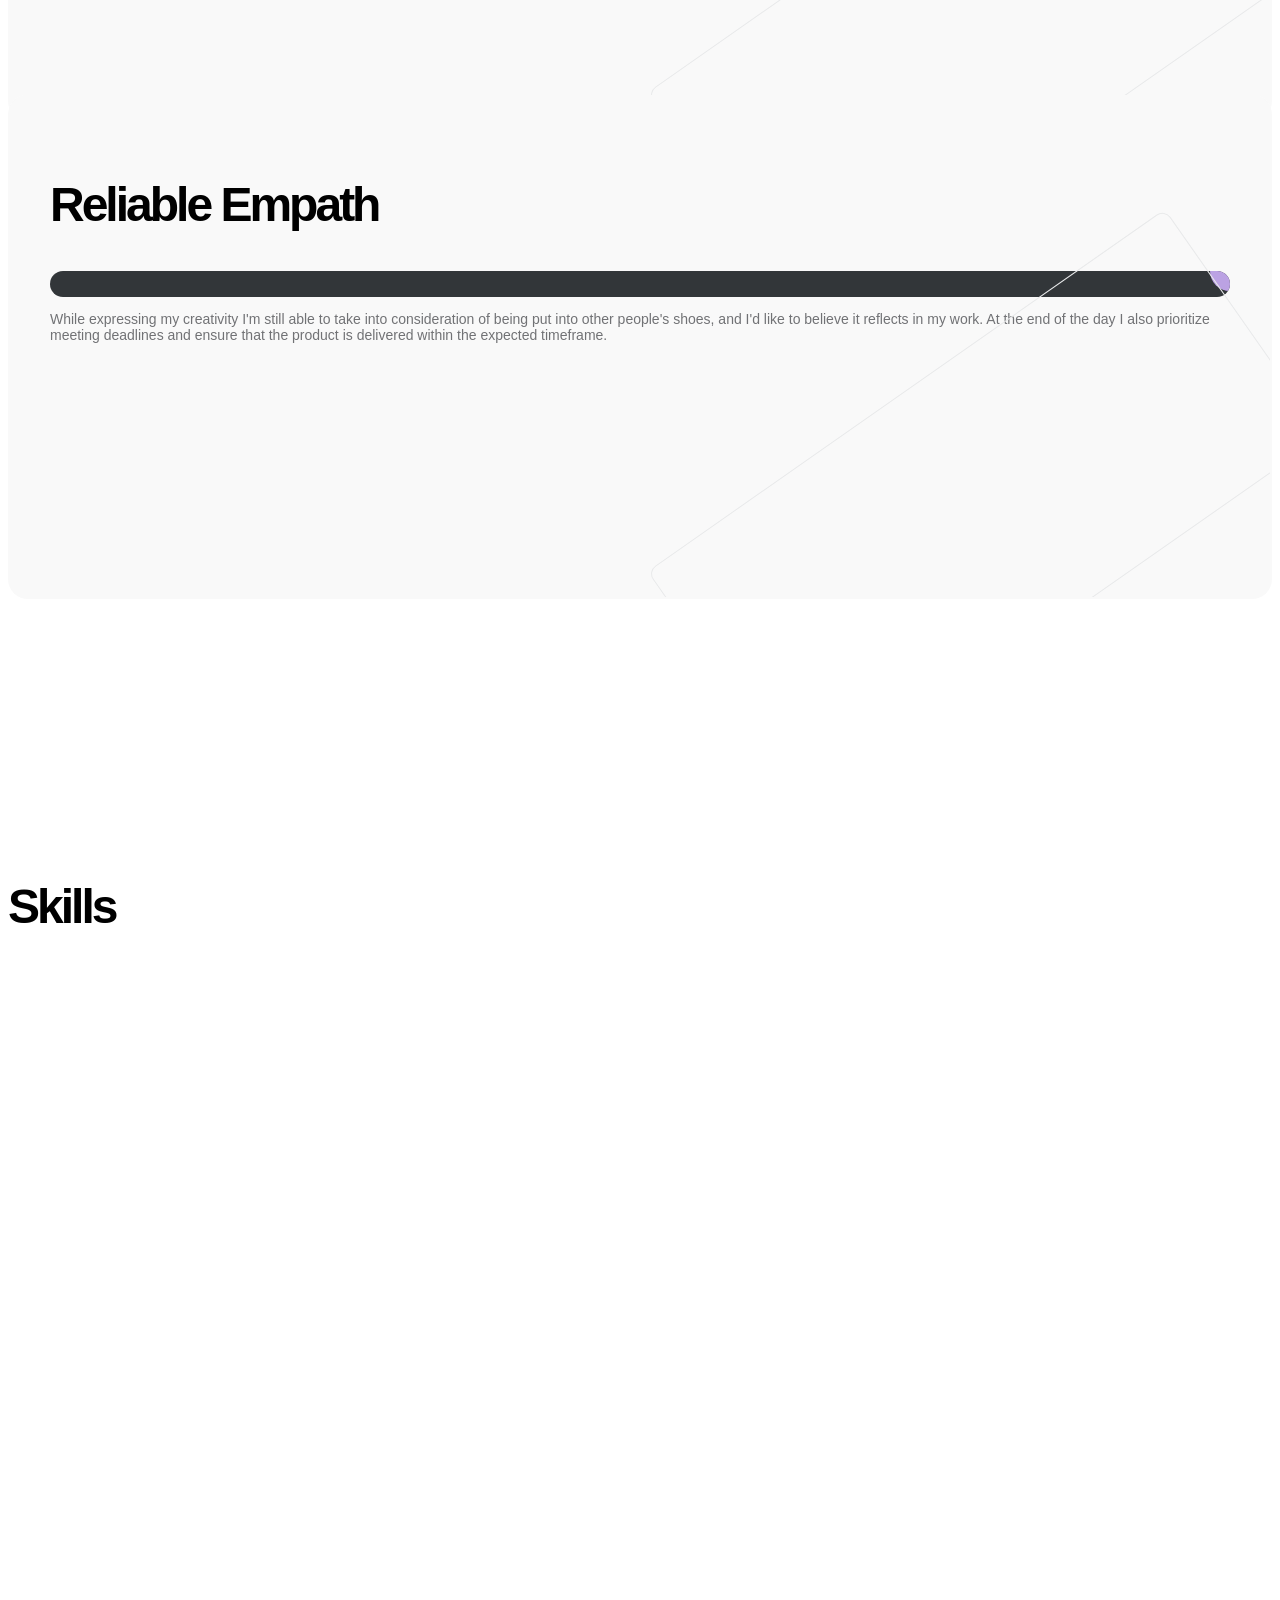
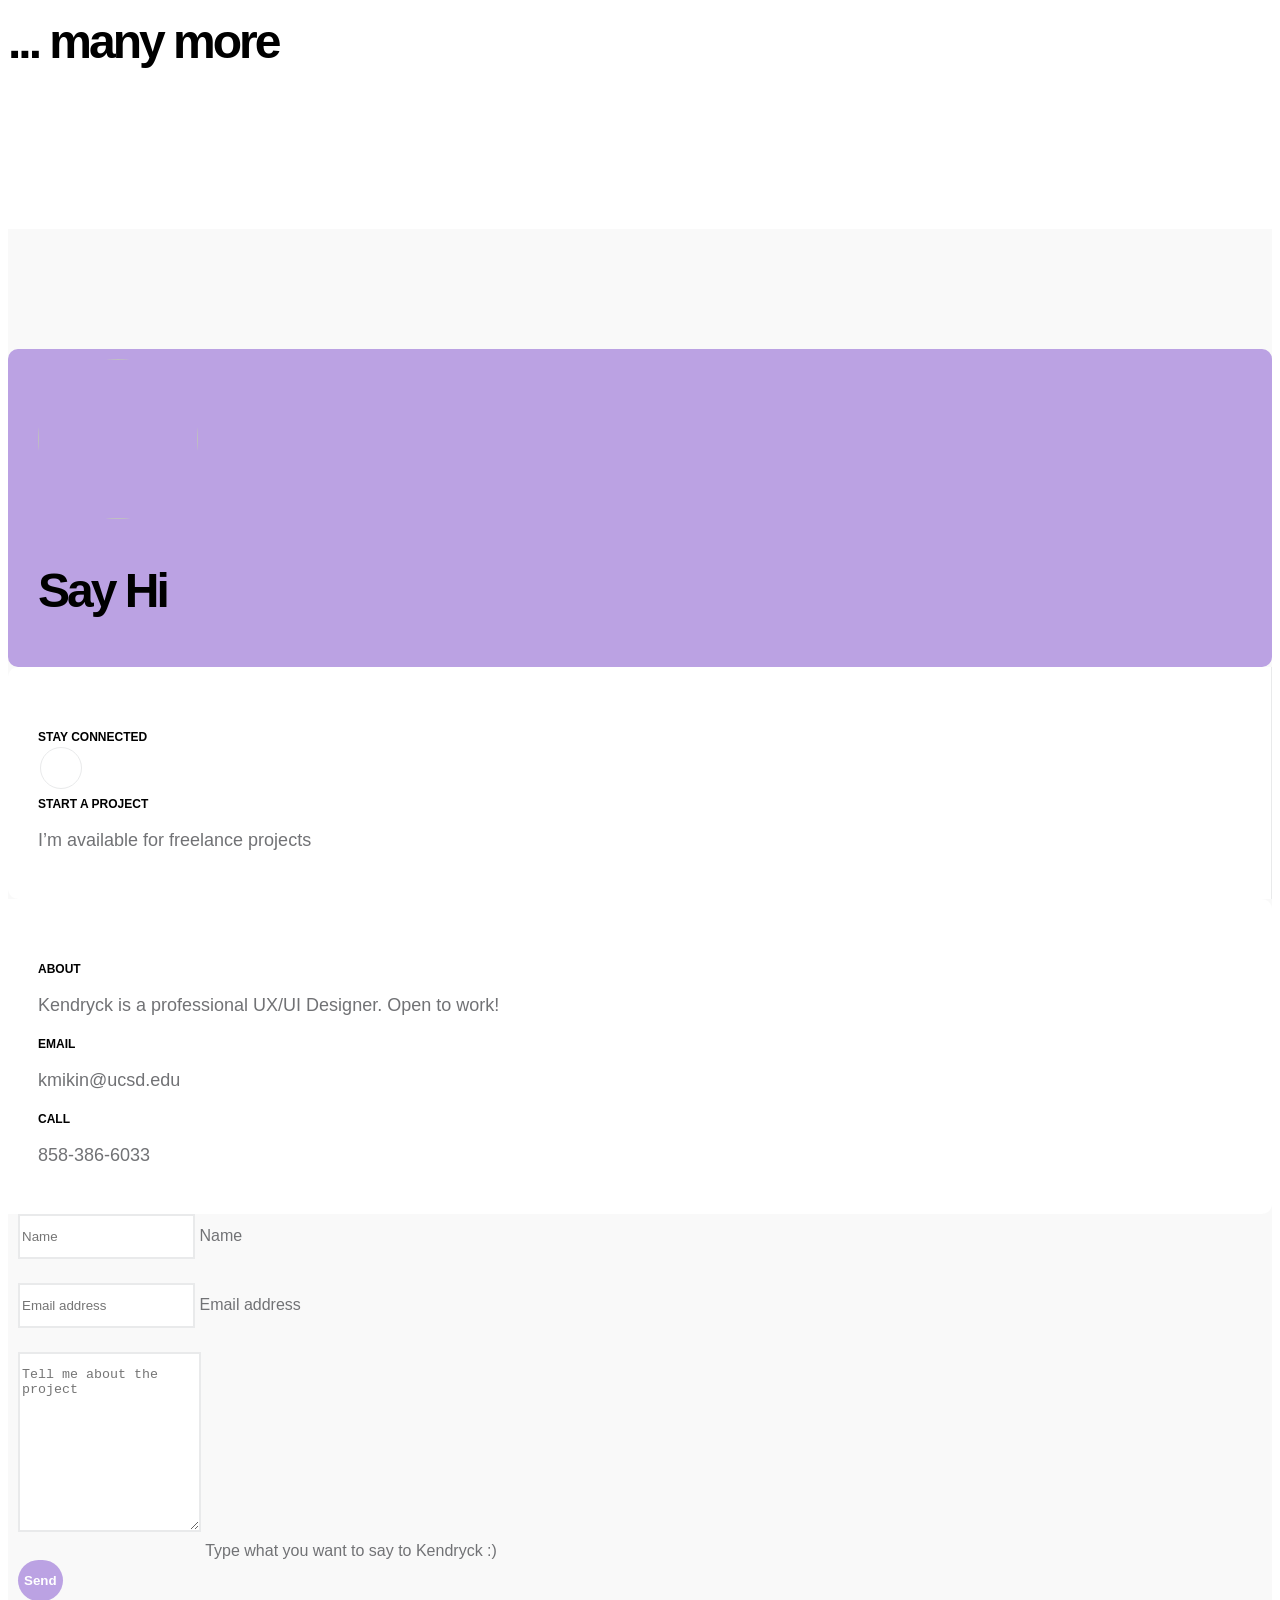
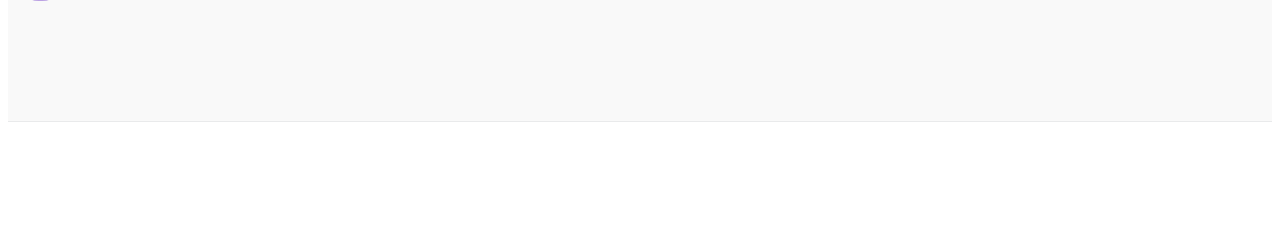
==== commit 433d8197: "Add files via upload" ====
--- a/index.html
+++ b/index.html
@@ -4,7 +4,7 @@
         <meta charset="utf-8">
         <meta name="viewport" content="width=device-width, initial-scale=1">
 
-        <meta property="og:image" content="https://kendryckmikin.github.io/images/logo.svg">
+        <meta property="og:image" content="https://kendryckmikin.github.io/images/Kendryck_Logo.jpg">
         <meta property="og:title" content="Kendryck Mikin">
         <meta property="og:description" content="My Portoflio and Story">
         <meta property="og:type" content="website">
--- a/css/templatemo-first-portfolio-style.css
+++ b/css/templatemo-first-portfolio-style.css
@@ -0,0 +1,1262 @@
+/*
+
+TemplateMo 578 First Portfolio
+
+https://templatemo.com/tm-578-first-portfolio
+
+*/
+
+
+/*---------------------------------------
+  CUSTOM PROPERTIES ( VARIABLES )             
+-----------------------------------------*/
+:root {
+  --white-color:                  #ffffff;
+  --primary-color:                #323639;
+  --secondary-color:              #bba2e3;
+  --section-bg-color:             #f9f9f9;
+  --dark-color:                   #000000;
+  --p-color:                      #717275;
+  --border-color:                 #e9eaeb;
+  --featured-border-color:        #323639;
+
+  --body-font-family:             'DM Sans', sans-serif;
+
+  --h1-font-size:                 62px;
+  --h2-font-size:                 48px;
+  --h3-font-size:                 36px;
+  --h4-font-size:                 32px;
+  --h5-font-size:                 24px;
+  --h6-font-size:                 22px;
+  --p-font-size:                  18px;
+  --menu-font-size:               12px;
+  --copyright-font-size:          14px;
+
+  --border-radius-large:          100px;
+  --border-radius-medium:         20px;
+  --border-radius-small:          10px;
+
+  --font-weight-normal:           400;
+  --font-weight-medium:           500;
+  --font-weight-bold:             700;
+}
+
+body {
+    background: var(--white-color);
+    font-family: var(--body-font-family); 
+}
+
+
+/*---------------------------------------
+  TYPOGRAPHY               
+-----------------------------------------*/
+
+h1,
+h2,
+h3,
+h4,
+h5,
+h6 {
+  color: var(--dark-color);
+}
+
+h1,
+h2,
+h3,
+h4,
+h5,
+h6 {
+  font-weight: var(--font-weight-bold);
+  letter-spacing: -1px;
+}
+
+h1 {
+  font-size: var(--h1-font-size);
+  letter-spacing: -3px;
+}
+
+h2 {
+  font-size: var(--h2-font-size);
+  letter-spacing: -3px;
+}
+
+h3 {
+  font-size: var(--h3-font-size);
+}
+
+h4 {
+  font-size: var(--h4-font-size);
+}
+
+h5 {
+  font-size: var(--h5-font-size);
+  line-height: normal;
+}
+
+h6 {
+  font-size: var(--h6-font-size);
+}
+
+p {
+  color: var(--p-color);
+  font-size: var(--p-font-size);
+  font-weight: var(--font-weight-normal);
+}
+
+ul li {
+  color: var(--p-color);
+  font-size: var(--p-font-size);
+  font-weight: var(--font-weight-normal);
+}
+
+a, 
+button {
+  touch-action: manipulation;
+  transition: all 0.3s;
+}
+
+a {
+  color: var(--p-color);
+  text-decoration: none;
+}
+
+a:hover {
+  color: var(--secondary-color);
+}
+
+::selection {
+  background: var(--secondary-color);
+  color: var(--white-color);
+}
+
+::-moz-selection {
+  background: var(--secondary-color);
+  color: var(--white-color);
+}
+
+.section-padding {
+  padding-top: 120px;
+  padding-bottom: 120px;
+}
+
+b,
+strong {
+  font-weight: var(--font-weight-bold);
+}
+
+.section-title-wrap {
+  background: var(--secondary-color);
+  border-radius: var(--border-radius-small);
+  padding: 10px 30px;
+}
+
+
+/*---------------------------------------
+  AVATAR IMAGE               
+-----------------------------------------*/
+.avatar-image {
+  border-radius: var(--border-radius-large);
+  width: 160px;
+  height: 160px;
+  object-fit: cover;
+}
+
+.avatar-image-large {
+  width: 90.4px;
+  height: 90.4px;
+}
+
+
+/*---------------------------------------
+  PRE LOADER               
+-----------------------------------------*/
+.preloader {
+  position: fixed;
+  top: 0;
+  left: 0;
+  width: 100%;
+  height: 100%;
+  z-index: 99999;
+  display: flex;
+  flex-flow: row nowrap;
+  justify-content: center;
+  align-items: center;
+  background: none repeat scroll 0 0 var(--white-color);
+}
+
+.spinner {
+  border: 1px solid transparent;
+  border-radius: var(--border-radius-small);
+  position: relative;
+}
+
+.spinner:before {
+  content: '';
+  box-sizing: border-box;
+  position: absolute;
+  top: 50%;
+  left: 50%;
+  width: 45px;
+  height: 45px;
+  margin-top: -10px;
+  margin-left: -10px;
+  border-radius: 50%;
+  border: 1px solid var(--border-color);
+  border-top-color: var(--white-color);
+  animation: spinner .9s linear infinite;
+}
+
+@-webkit-@keyframes spinner {
+  to {transform: rotate(360deg);
+  }
+}
+
+@keyframes spinner {
+  to {transform: rotate(360deg);}
+}
+
+
+/*---------------------------------------
+  CUSTOM ICON               
+-----------------------------------------*/
+.navbar-icon {
+  background: var(--white-color);
+  border-radius: var(--border-radius-large);
+  color: var(--dark-color);
+  width: 47px;
+  height: 47px;
+  line-height: 47px;
+  text-align: center;
+}
+
+.is-sticky .navbar-icon {
+  background: var(--secondary-color);
+  color: var(--white-color);
+}
+
+.form-check-icon {
+  color: var(--secondary-color);
+}
+
+/*---------------------------------------
+  LOGO INVERTER              
+-----------------------------------------*/
+/* Ensure logo image fits within the navbar and maintains proportions */
+.navbar-brand .logo-img {
+    max-height: 50px; /* Adjust based on your navbar height */
+    width: auto;
+}
+
+/* Optional: Style the navbar to change color on scroll */
+.navbar {
+    transition: background-color 0.3s;
+}
+
+.navbar.scrolled {
+    background-color: #000; /* Change to desired background color when scrolled */
+}
+
+.navbar-brand .logo-img {
+    /* Optional: Adjust logo color if necessary */
+    fill: #fff; /* Inverts the color of the logo (make sure to adjust if needed) */
+}
+
+
+/*---------------------------------------
+  CUSTOM BUTTON               
+-----------------------------------------*/
+.custom-btn,
+.navbar .custom-btn {
+  font-size: var(--p-font-size);
+  font-weight: var(--font-weight-bold);
+}
+
+.navbar .custom-btn {
+  background: transparent;
+  border-width: 2px;
+  border-style: solid;
+  border-color: var(--white-color);
+  color: var(--white-color);
+  padding: 8px 22px;
+}
+
+.navbar .custom-btn:hover {
+  background: var(--white-color);
+  border-color: transparent;
+  color: var(--secondary-color);
+}
+
+.custom-btn {
+  background: var(--secondary-color);
+  border-radius: var(--border-radius-large);
+  color: var(--white-color);
+  font-weight: var(--font-weight-bold);
+  padding: 12px 24px;
+}
+
+.custom-btn:hover {
+  background: var(--primary-color);
+  box-shadow: 0 1rem 3rem rgba(0,0,0,.175);
+  color: var(--white-color);
+}
+
+.custom-border-btn {
+  background: transparent;
+  border: 2px solid var(--border-color);
+  color: var(--p-color);
+}
+
+.custom-border-btn:hover {
+  background: var(--secondary-color);
+  border-color: var(--secondary-color);
+  color: var(--white-color);
+}
+
+.custom-link {
+	background-color: var(--primary-color);
+}
+
+.custom-link:hover {
+	background-color: var(--secondary-color);
+}
+
+
+/*---------------------------------------
+  NAVIGATION              
+-----------------------------------------*/
+.sticky-wrapper {
+  position: relative;
+  z-index: 222;
+  height: auto !important;
+}
+
+.is-sticky,
+.is-sticky .navbar .container {
+  background: var(--white-color);
+  box-shadow: 0 1rem 3rem rgb(0 0 0 / 18%);
+}
+
+.is-sticky .navbar-brand,
+.is-sticky .navbar-brand:hover {
+  color: var(--dark-color);
+}
+
+.is-sticky .navbar-nav .nav-link {
+  color: var(--p-color);
+}
+
+.is-sticky .navbar .custom-btn {
+  border-color: var(--secondary-color);
+  color: var(--secondary-color);
+}
+
+.is-sticky .navbar .custom-btn:hover {
+  background: var(--secondary-color);
+  color: var(--white-color);
+}
+
+.navbar {
+  background: transparent;
+  position: absolute;
+  z-index: 9;
+  right: 0;
+  left: 0;
+  transition: all 0.3s;
+  padding-top: 15px;
+  padding-bottom: 0;
+}
+
+.navbar .container {
+  border-radius: var(--border-radius-small);
+  padding: 10px 25px;
+}
+
+.navbar-brand {
+  font-size: var(--h4-font-size);
+  font-weight: var(--font-weight-bold);
+}
+
+.navbar-brand,
+.navbar-brand:hover {
+  color: var(--white-color);
+}
+
+.navbar-expand-lg .navbar-nav .nav-link {
+  padding-right: 0;
+  padding-left: 0;
+  margin-right: 20px;
+  margin-left: 20px;
+}
+
+.navbar-nav .nav-link {
+  display: inline-block;
+  color: var(--section-bg-color);
+  font-size: var(--menu-font-size);
+  font-weight: var(--font-weight-medium);
+  text-transform: uppercase;
+  position: relative;
+  padding-top: 15px;
+  padding-bottom: 15px;
+}
+
+.navbar-nav .nav-link::after {
+  content: "";
+  background: transparent;
+  position: absolute;
+  bottom: 6px;
+  right: 0;
+  left: 0;
+  width: 100%;
+  height: 2px;
+}
+
+.navbar-nav .nav-link.active::after, 
+.navbar-nav .nav-link:hover::after {
+  background: var(--secondary-color);
+}
+
+.navbar-nav .nav-link.active, 
+.navbar-nav .nav-link:hover {
+  color: var(--secondary-color);
+}
+
+.navbar-toggler {
+  border: 0;
+  padding: 0;
+  cursor: pointer;
+  margin: 0;
+  width: 30px;
+  height: 35px;
+  outline: none;
+}
+
+.navbar-toggler:focus {
+  outline: none;
+  box-shadow: none;
+}
+
+.navbar-toggler[aria-expanded="true"] .navbar-toggler-icon {
+  background: transparent;
+}
+
+.navbar-toggler[aria-expanded="true"] .navbar-toggler-icon:before,
+.navbar-toggler[aria-expanded="true"] .navbar-toggler-icon:after {
+  transition: top 300ms 50ms ease, -webkit-transform 300ms 350ms ease;
+  transition: top 300ms 50ms ease, transform 300ms 350ms ease;
+  transition: top 300ms 50ms ease, transform 300ms 350ms ease, -webkit-transform 300ms 350ms ease;
+  top: 0;
+}
+
+.navbar-toggler[aria-expanded="true"] .navbar-toggler-icon:before {
+  transform: rotate(45deg);
+}
+
+.navbar-toggler[aria-expanded="true"] .navbar-toggler-icon:after {
+  transform: rotate(-45deg);
+}
+
+.navbar-toggler .navbar-toggler-icon {
+  background: var(--white-color);
+  transition: background 10ms 300ms ease;
+  display: block;
+  width: 30px;
+  height: 2px;
+  position: relative;
+}
+
+.navbar-toggler .navbar-toggler-icon:before,
+.navbar-toggler .navbar-toggler-icon:after {
+  transition: top 300ms 350ms ease, -webkit-transform 300ms 50ms ease;
+  transition: top 300ms 350ms ease, transform 300ms 50ms ease;
+  transition: top 300ms 350ms ease, transform 300ms 50ms ease, -webkit-transform 300ms 50ms ease;
+  position: absolute;
+  right: 0;
+  left: 0;
+  background: var(--white-color);
+  width: 30px;
+  height: 2px;
+  content: '';
+}
+
+.navbar-toggler .navbar-toggler-icon::before {
+  top: -8px;
+}
+
+.navbar-toggler .navbar-toggler-icon::after {
+  top: 8px;
+}
+
+
+/*---------------------------------------
+  HERO              
+-----------------------------------------*/
+.hero {
+  background: var(--secondary-color);
+  position: relative;
+  overflow: hidden;
+  padding-top: 330px;
+  padding-bottom: 330px;
+}
+
+@media  screen and (min-width: 991px) {
+  .hero {
+    height: 60vh;
+  }
+}
+
+.hero-title,
+.hero h2 {
+  background: var(--white-color);
+  box-shadow: 0 1rem 3rem rgba(0,0,0,.175);
+  border-radius: var(--border-radius-large);
+  display: inline-block;
+  padding: 8px 24px;
+}
+
+.hero-title {
+	font-size: 44px;
+}
+
+.scroll-from-right {
+    position: relative;
+    right: -100%; /* Initial position off the right side */
+    animation: scrollInFromRight 1s forwards; /* 1s duration */
+}
+
+@keyframes scrollInFromRight {
+    to {
+        right: 0; /* Final position on the right */
+    }
+}
+
+.slide-from-left {
+    position: relative;
+    left: -100%; /* Initial position off the left side */
+    animation: slideInFromLeft 1s forwards; /* 1s duration */
+}
+
+@keyframes slideInFromLeft {
+    to {
+        left: 0; /* Final position on the left */
+    }
+}
+
+.hero h2 {
+	font-size: 38px;
+}
+
+.hero-text {
+  position: relative;
+  z-index: 22;
+  top: 70px;
+}
+
+.hero-image-wrap {
+  background: var(--white-color);
+  border-radius: 100%;
+  width: 350px;
+  height: 350px;
+  position: absolute;
+  z-index: 22;
+  top: -50px;
+  right: 0;
+  left: 0;
+  margin: auto;
+  pointer-events: none;
+}
+
+.hero-image {
+  position: absolute;
+  z-index: 22;
+  top: 0;
+  width: 100%;
+  min-width: 550px;
+}
+
+.hero svg {
+  position: absolute;
+  z-index: 2;
+  bottom: 0;
+  right: 0;
+  left: 0;
+  overflow: hidden;
+  height: 100%;
+  pointer-events: none;
+}
+
+
+/*---------------------------------------
+  ABOUT              
+-----------------------------------------*/
+.profile-thumb {
+  border: 1px solid var(--border-color);
+  border-radius: var(--border-radius-medium);
+  position: relative;
+  overflow: hidden;
+}
+
+.profile-title {
+  border-bottom: 1px solid var(--border-color);
+  padding: 15px 30px;
+}
+
+.profile-small-title {
+  border-right: 1px solid var(--border-color);
+  color: var(--secondary-color);
+  font-weight: var(--font-weight-bold);
+  min-width: 140px;
+  margin-right: 10px;
+  padding: 13px 30px;
+  display: inline-block;
+}
+
+.profile-body p {
+  margin-bottom: 0;
+}
+
+.profile-body p:nth-of-type(even) {
+  background: var(--white-color);
+}
+
+.about-image {
+  border-radius: var(--border-radius-medium);
+}
+
+.about-thumb {
+  padding-right: 20px;
+  padding-left: 20px;
+}
+
+
+/*---------------------------------------
+  FEATURED              
+-----------------------------------------*/
+.featured-numbers {
+  font-size: var(--h1-font-size);
+  line-height: normal;
+  display: block;
+}
+
+.featured-text {
+  color: var(--secondary-color);
+}
+
+.featured-text2 {
+  font-size: var(--h4-font-size);
+  line-height: normal;
+  display: block;
+}
+
+.featured-border-bottom {
+  border-bottom: 1px solid var(--border-color);
+}
+
+.featured-border-start {
+  border-left: 1px solid var(--border-color);
+}
+
+
+/*---------------------------------------
+  CLIENTS              
+-----------------------------------------*/
+
+.clients-item-height {
+	height: 120px;
+}
+
+.clients-image {
+  display: block;
+  max-width: 100px;
+  margin: auto;
+  transition: all ease 0.2s;
+}
+
+.clients-image:hover {
+  transform: scale(1.3);
+}
+
+
+/*---------------------------------------
+  SERVICES              
+-----------------------------------------*/
+
+.clients-item-height {
+    position: relative; /* Positioning context for overlay */
+    overflow: hidden;   /* Ensures content stays within bounds */
+}
+
+.image-container {
+    position: relative;
+    width: 100%;
+    height: 100%;
+}
+
+
+
+.image-container:hover .overlay {
+    opacity: 1; /* Show overlay on hover */
+}
+
+
+.services-thumb {
+  background: var(--section-bg-color);
+  border: 2px solid transparent;
+  border-radius: var(--border-radius-medium);
+  position: relative;
+  overflow: hidden;
+  margin-bottom: 24px;
+  padding: 40px 40px 240px 40px;
+  transition: all 0.5s;
+}
+
+.services-thumb-up {
+  position: relative;
+  bottom: 50px;
+  margin-bottom: -50px;
+}
+
+.services-thumb:hover {
+  border: 2px solid var(--secondary-color);
+  box-shadow: 0 1rem 3rem rgba(0,0,0,.175);
+}
+
+.services-thumb:hover .services-icon-wrap {
+  background: var(--secondary-color);
+  border-color: var(--secondary-color);
+  color: var(--white-color);
+}
+
+.services-icon-wrap {
+  border: 1px solid var(--border-color);
+  border-radius: var(--border-radius-small);
+  position: absolute;
+  bottom: 0;
+  right: 0;
+  width: 50%;
+  height: 55%;
+  transform: rotate(-35deg) translateY(55px);
+  transition: all ease 0.5s;
+}
+
+.services-icon {
+  font-size: 90px;
+  position: relative;
+  bottom: 15px;
+}
+
+.services-thumb:hover .services-price-wrap {
+  background: var(--secondary-color);
+}
+
+.services-thumb:hover .services-price-overlay {
+  background: var(--primary-color);
+}
+
+.services-price-wrap {
+  background: var(--primary-color);
+  border-radius: var(--border-radius-medium);
+  position: relative;
+  overflow: hidden;
+  padding: 6px 20px 6px 15px;
+  transition: all ease 0.5s;
+}
+
+.services-price-text {
+  color: var(--white-color);
+  font-size: var(--copyright-font-size);
+  font-weight: var(--font-weight-bold);
+}
+
+.services-price-overlay {
+  background: var(--secondary-color);
+  border-bottom-left-radius: 100%;
+  position: absolute;
+  top: 0;
+  right: 0;
+  width: 20px;
+  height: 20px;
+  pointer-events: none;
+}
+
+.services-thumb p {
+  font-size: 14px;
+}
+/*---------------------------------------
+  PROJECTS              
+-----------------------------------------*/
+.projects,
+.featured {
+  background: var(--section-bg-color);
+  border-top: 1px solid var(--border-color);
+  border-bottom: 1px solid var(--border-color);
+}
+.projects-thumb {
+  background: var(--white-color);
+  border: 5px solid var(--white-color);
+  border-radius: var(--border-radius-medium);
+  position: relative;
+  overflow: hidden;
+  margin-top: 24px;
+  margin-bottom: 24px;
+  padding: 40px;
+  transition: all ease 0.5s;
+}
+
+.projects-thumb:hover {
+  border-color: var(--secondary-color);
+}
+
+.projects-thumb:hover .projects-image,
+.projects-thumb:focus .projects-image {
+  transform: rotate(0) translateY(0);
+}
+
+.projects-thumb .popup-image {
+  display: block;
+  width: 100%;
+  height: 100%;
+}
+
+.projects-image {
+  border-radius: var(--border-radius-medium);
+  display: block;
+  width: 100%;
+  transform: rotate(10deg) translateY(80px);
+  transition: all ease 0.5s;
+}
+
+.projects-title {
+  margin-bottom: 20px;
+}
+
+.projects-tag {
+  font-size: var(--menu-font-size);
+  font-weight: var(--font-weight-medium);
+  color: var(--secondary-color);
+  text-transform: uppercase;
+  margin-bottom: 5px;
+}
+
+
+/*---------------------------------------
+  CONTACT              
+-----------------------------------------*/
+.contact {
+  background: var(--section-bg-color);
+}
+
+.contact-info {
+  background: var(--white-color);
+  border-top-right-radius: var(--border-radius-small);
+  border-bottom-right-radius: var(--border-radius-small);
+  padding: 60px 30px 30px 30px;
+  height: 100%;
+}
+
+.contact-info-border-start {
+  border-right: 1px solid var(--border-color);
+  border-radius: var(--border-radius-small) 0 0 var(--border-radius-small);
+}
+
+.contact-form {
+  margin-left: 10px;
+}
+
+
+/*---------------------------------------
+  CUSTOM FORM               
+-----------------------------------------*/
+.custom-form .form-control {
+  background: var(--white-color);
+  box-shadow: none;
+  border: 2px solid var(--border-color);
+  color: var(--p-color);
+  margin-bottom: 24px;
+  padding-top: 13px;
+  padding-bottom: 13px;
+  outline: none;
+}
+
+.form-floating>label {
+  color: var(--p-color);
+}
+
+.form-check-inline {
+  vertical-align: middle;
+  width: 100%;
+  position: relative;
+  margin-right: 0;
+  margin-top: 0;
+  margin-bottom: 24px;
+  padding: 0;
+}
+
+.custom-form .form-check-label {
+  position: absolute;
+  top: 50%;
+  left: 50%;
+  transform: translate(-50%, -50%);
+  text-align: center;
+}
+
+.form-check-label-text {
+  color: var(--p-color);
+  display: block;
+  font-size: copyright-font-size;
+  margin-top: 5px;
+}
+
+.form-check-input[type=checkbox] {
+  background: var(--white-color);
+  border: 2px solid var(--border-color);
+  box-shadow: none;
+  outline: none;
+  width: 100%;
+  margin-top: 0;
+  margin-left: 0;
+  padding: 40px 50px;
+}
+
+.form-check-input:checked[type=checkbox] {
+  background-image: none;
+}
+
+.form-check-input:hover,
+.form-check-input:checked {
+  background-color: transparent;
+  border-color: var(--secondary-color);
+}
+
+.custom-form .form-control:hover,
+.custom-form .form-control:focus {
+  background: transparent;
+  border-color: var(--secondary-color);
+}
+
+.custom-form .form-floating textarea {
+  height: 150px;
+}
+
+.custom-form button[type="submit"] {
+  background: var(--secondary-color);
+  border: none;
+  border-radius: var(--border-radius-large);
+  color: var(--white-color);
+  font-weight: var(--font-weight-bold);
+  transition: all 0.3s;
+  margin-bottom: 0;
+}
+
+.custom-form button[type="submit"]:hover,
+.custom-form button[type="submit"]:focus {
+  background: var(--primary-color);
+  border-color: transparent;
+}
+
+
+/*---------------------------------------
+  SITE FOOTER              
+-----------------------------------------*/
+.site-footer {
+  border-top: 1px solid var(--border-color);
+  padding-top: 50px;
+  padding-bottom: 50px;
+  text-align: center;
+}
+
+.site-footer-title {
+  font-size: var(--menu-font-size);
+  color: var(--dark-color);
+  text-transform: uppercase;
+}
+
+.copyright-text-wrap p,
+.copyright-text {
+  font-size: var(--copyright-font-size);
+}
+
+.copyright-text {
+  border-right: 1px solid var(--border-color);
+  padding-right: 25px;
+  margin-right: 20px;
+}
+
+.copyright-text-wrap a {
+  font-weight: var(--font-weight-bold);
+}
+
+.footer-menu {
+  margin: 0;
+  padding: 0;
+}
+
+.footer-menu-item {
+  list-style: none;
+  display: inline-block;
+  vertical-align: top;
+}
+
+.footer-menu-link {
+  border: 1px solid var(--border-color);
+  border-radius: var(--border-radius-medium);
+  font-size: var(--copyright-font-size);
+  font-weight: var(--font-weight-medium);
+  display: inline-block;
+  vertical-align: top;
+  text-align: center;
+  margin-right: 10px;
+  margin-bottom: 10px;
+  padding: 6px 14px;
+  min-width: 70px;
+}
+
+.footer-menu-link:hover {
+  background: var(--secondary-color);
+  border-color: transparent;
+  color: var(--white-color);
+}
+
+
+/*---------------------------------------
+  SOCIAL ICON               
+-----------------------------------------*/
+.social-icon {
+  margin: 0;
+  padding: 0;
+}
+
+.social-icon-item {
+  list-style: none;
+  display: inline-block;
+  vertical-align: top;
+}
+
+.social-icon-link {
+  border: 1px solid var(--border-color);
+  border-radius: var(--border-radius-large);
+  font-size: var(--copyright-font-size);
+  color: var(--dark-color);
+  display: inline-block;
+  vertical-align: top;
+  margin: 2px 2px 5px 2px;
+  width: 40px;
+  height: 40px;
+  line-height: 40px;
+  text-align: center;
+}
+
+.social-icon-link:hover {
+  background: var(--secondary-color);
+  border-color: transparent;
+  color: var(--white-color);
+}
+
+
+/*---------------------------------------
+  RESPONSIVE STYLES               
+-----------------------------------------*/
+@media screen and (min-width: 1600px) {
+  .hero {
+    padding-top: 380px;
+    padding-bottom: 380px;
+  }
+
+  .hero-image-wrap {
+    top: -50px;
+    width: 400px;
+    height: 400px;
+  }
+
+  .hero-image {
+    min-width: 650px;
+  }
+  
+  .hero-title,
+	.hero h2 {
+	  font-size: var(--h2-font-size);
+	}
+}
+
+@media screen and (max-width: 991px) {
+  h1 {
+    font-size: 48px;
+  }
+
+  h2 {
+    font-size: 36px;
+  }
+
+  h3 {
+    font-size: 32px;
+  }
+
+  h4 {
+    font-size: 28px;
+  }
+
+  h5 {
+    font-size: 20px;
+  }
+
+  h6 {
+    font-size: 18px;
+  }
+
+  .section-padding {
+    padding-top: 80px;
+    padding-bottom: 80px;
+  }
+
+  .custom-btn,
+  .navbar .custom-btn {
+    font-size: var(--copyright-text-font-size);
+    padding: 8px 16px;
+  }
+
+  .navbar .container {
+    background: var(--white-color);
+  }
+
+  .navbar-brand,
+  .navbar-brand:hover {
+    color: var(--dark-color);
+  }
+
+  .navbar-icon {
+    background: var(--secondary-color);
+    color: var(--white-color);
+    width: 44px;
+    height: 44px;
+    line-height: 44px;
+  }
+
+  .navbar .custom-btn {
+    border-color: var(--secondary-color);
+    color: var(--secondary-color);
+  }
+
+  .navbar-toggler .navbar-toggler-icon,
+  .navbar-toggler .navbar-toggler-icon:before,
+  .navbar-toggler .navbar-toggler-icon:after {
+    background: var(--dark-color);
+  }
+
+  .navbar-expand-lg .navbar-nav .nav-link {
+    margin-left: 0;
+  }
+
+  .navbar-nav .nav-link {
+    color: var(--p-color);
+    padding-top: 10px;
+    padding-bottom: 10px;
+  }
+
+  .hero {
+    padding-top: 200px;
+    padding-bottom: 400px;
+  }
+
+  .hero-text {
+    top: 0;
+    margin-bottom: 120px;
+  }
+
+  .about-thumb {
+    padding-right: 0;
+    padding-left: 0;
+  }
+
+  .about-numbers {
+    font-size: 42px;
+  }
+
+  
+
+  .services-thumb-up {
+    bottom: 0;
+    margin-bottom: 32px;
+  }
+
+  .services-thumb {
+    margin-bottom: 32px;
+    padding-bottom: 270px;
+  }
+
+  .services-icon-wrap {
+    width: 45%;
+    height: 60%;
+  }
+
+  .services .col-lg-10 .row .col-lg-6:last-child,
+  .projects .col-lg-4:last-child {
+    margin-bottom: 0;
+  }
+
+  .projects-thumb {
+    margin-top: 0;
+    margin-bottom: 32px;
+  }
+
+  .contact-info {
+    border-radius: 0 0 var(--border-radius-small) var(--border-radius-small);
+    padding: 40px 30px;
+  }
+
+  .contact-info-border-start {
+    border-right: 0;
+    border-bottom: 1px solid var(--border-color);
+    border-radius: var(--border-radius-small) var(--border-radius-small) 0 0;
+  }
+}
+
+@media screen and (max-width: 575px) {
+  .navbar .container {
+    margin-right: 12px;
+    margin-left: 12px;
+  }
+}
+
+@media screen and (max-width: 480px) {
+  h1 {
+    font-size: 40px;
+  }
+
+  h2 {
+    font-size: 28px;
+  }
+
+  h3 {
+    font-size: 26px;
+  }
+
+  h4 {
+    font-size: 22px;
+  }
+
+  h5 {
+    font-size: 20px;
+  }
+
+  .custom-btn,
+  .navbar .custom-btn {
+    font-size: 13px;
+    padding: 6px 12px;
+  }
+
+  .navbar-icon {
+    font-size: var(--copyright-font-size);
+    width: 35.5px;
+    height: 35.5px;
+    line-height: 35.5px;
+  }
+
+  .hero-image-wrap {
+    width: 300px;
+    height: 300px;
+  }
+
+  .hero-image {
+    min-width: inherit;
+  }
+}
+
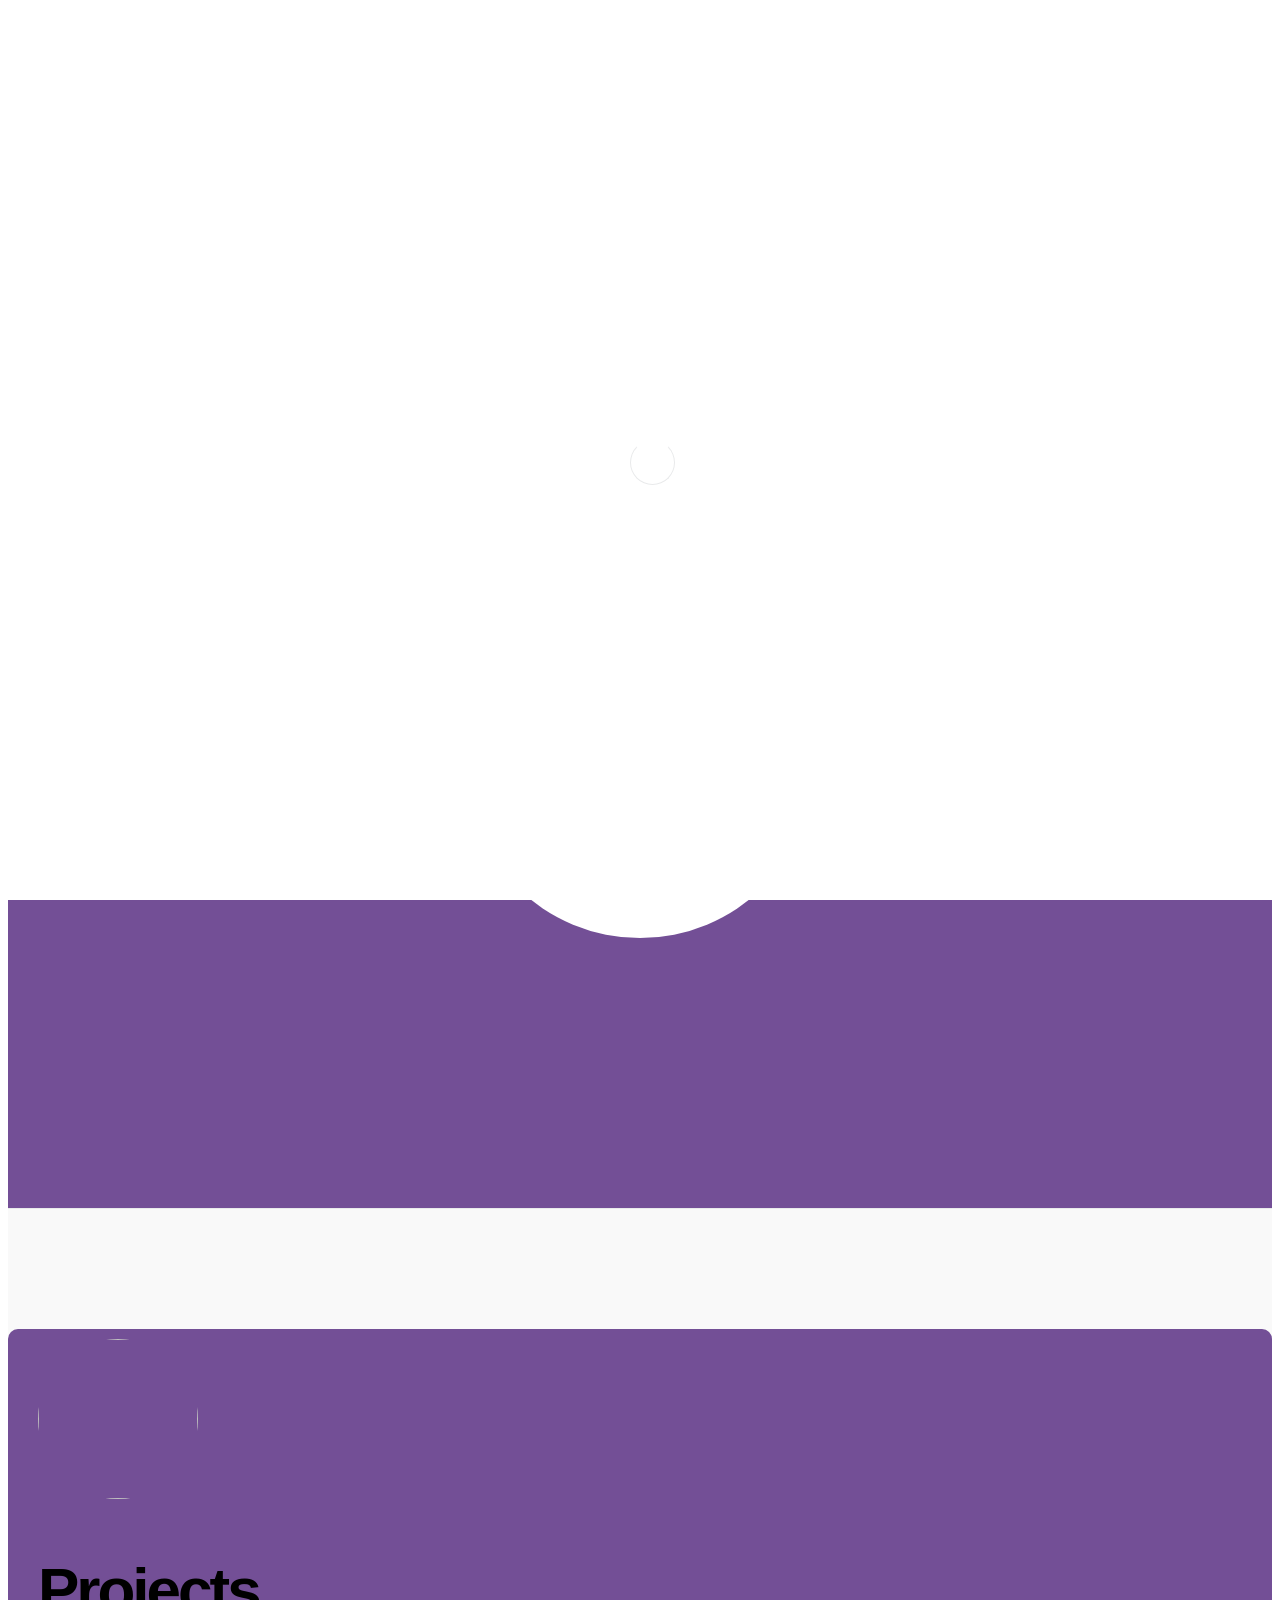
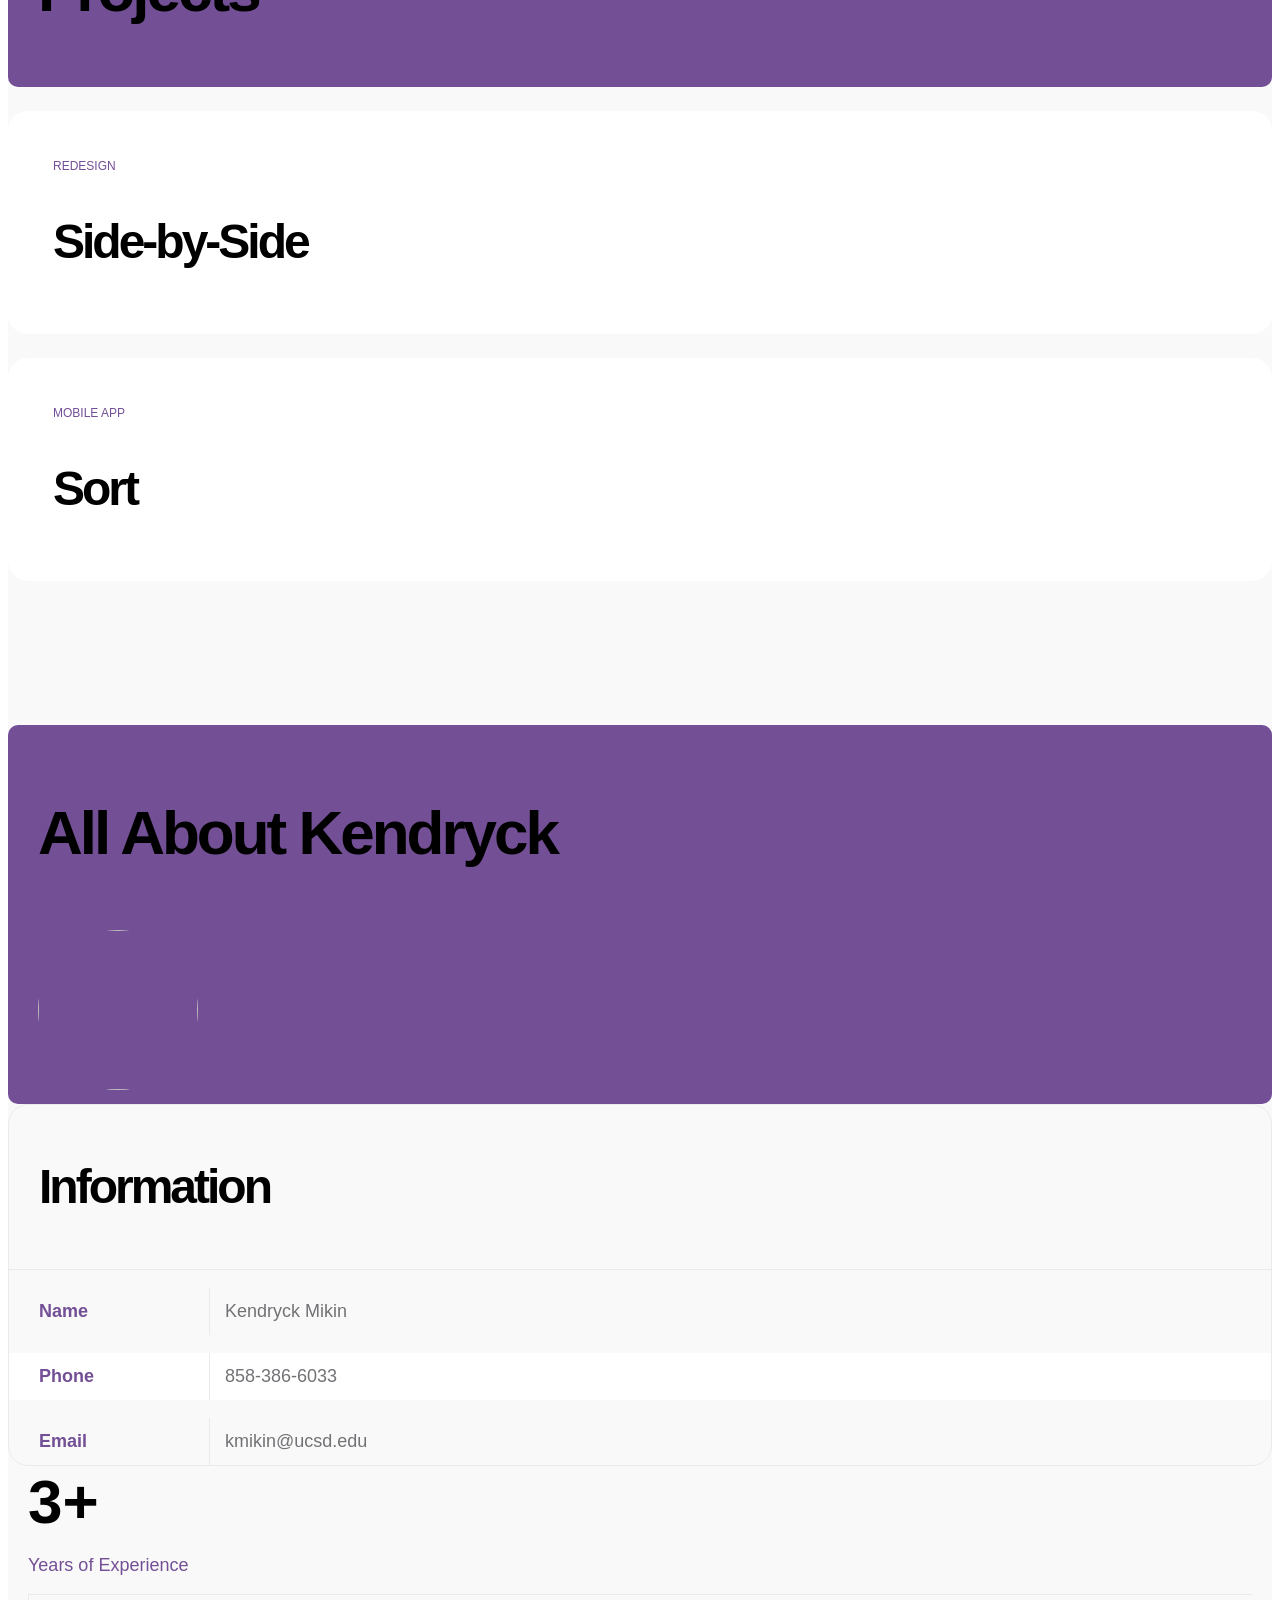
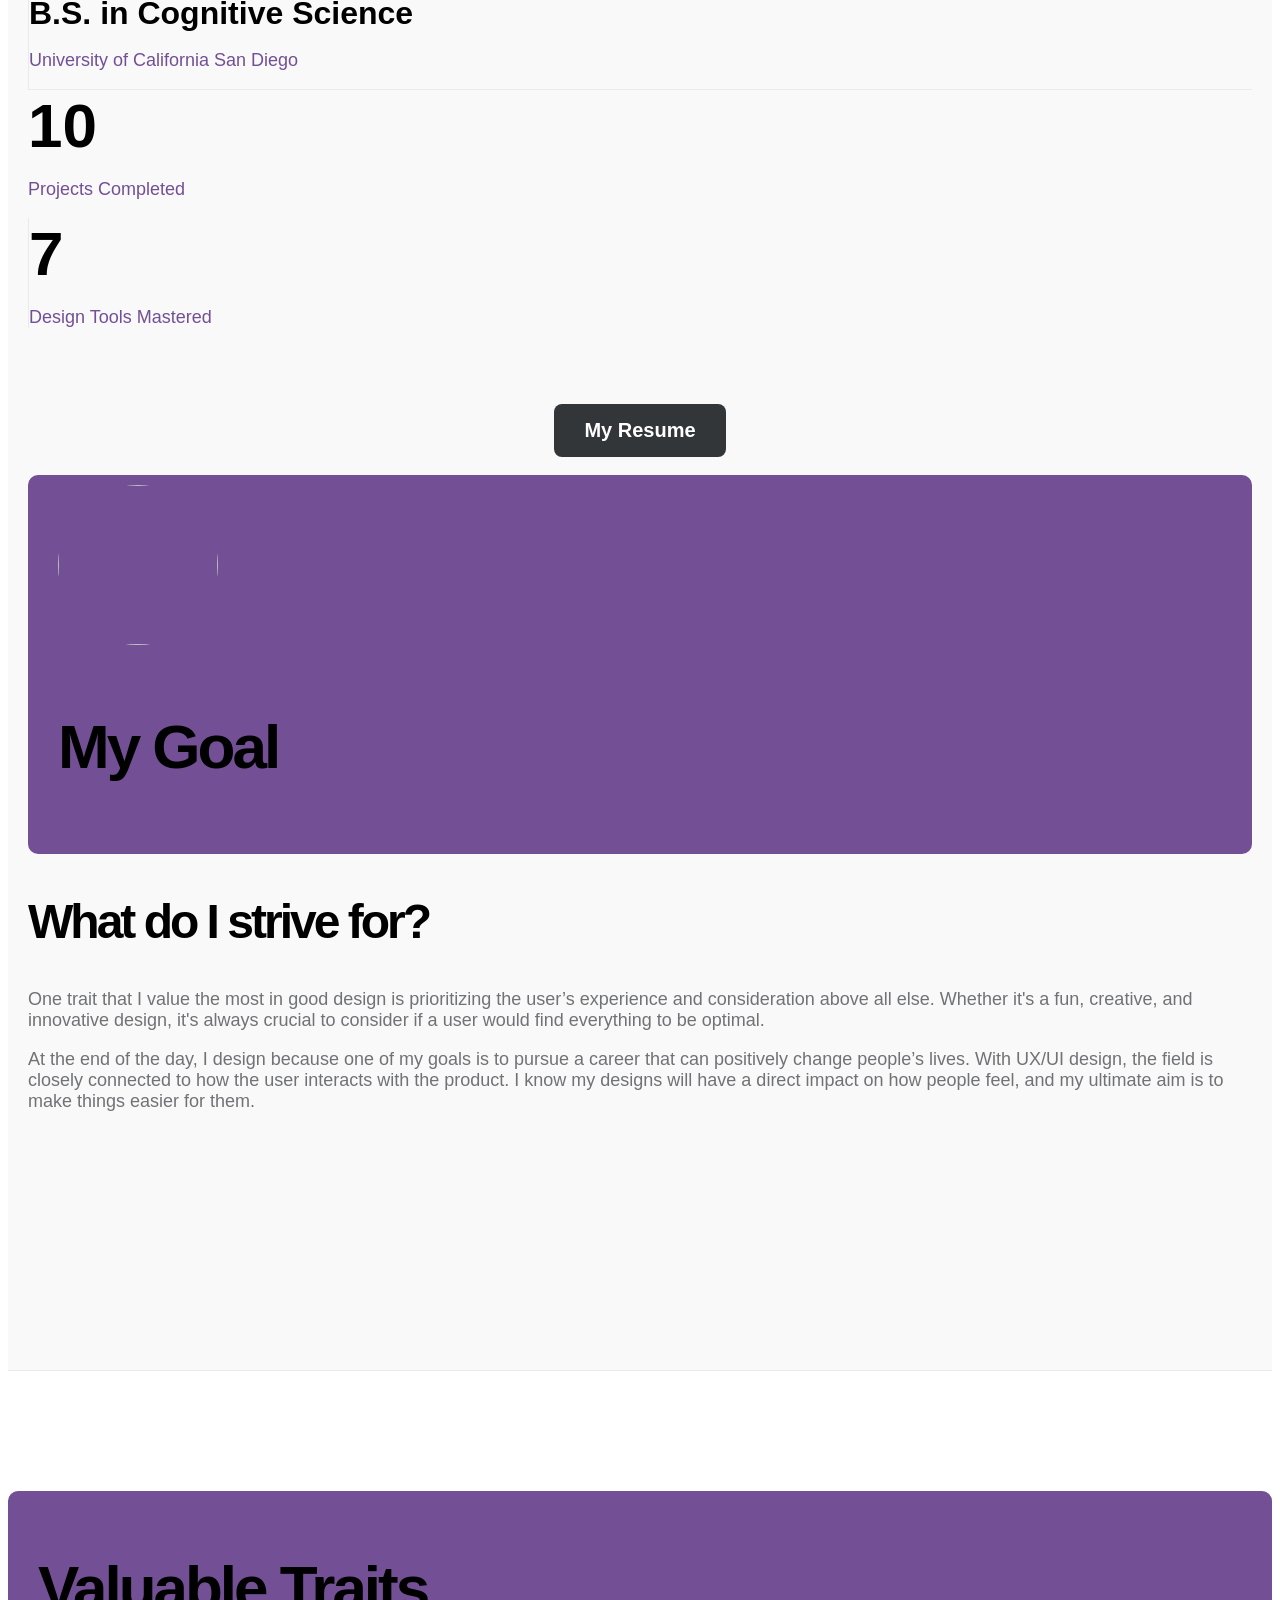
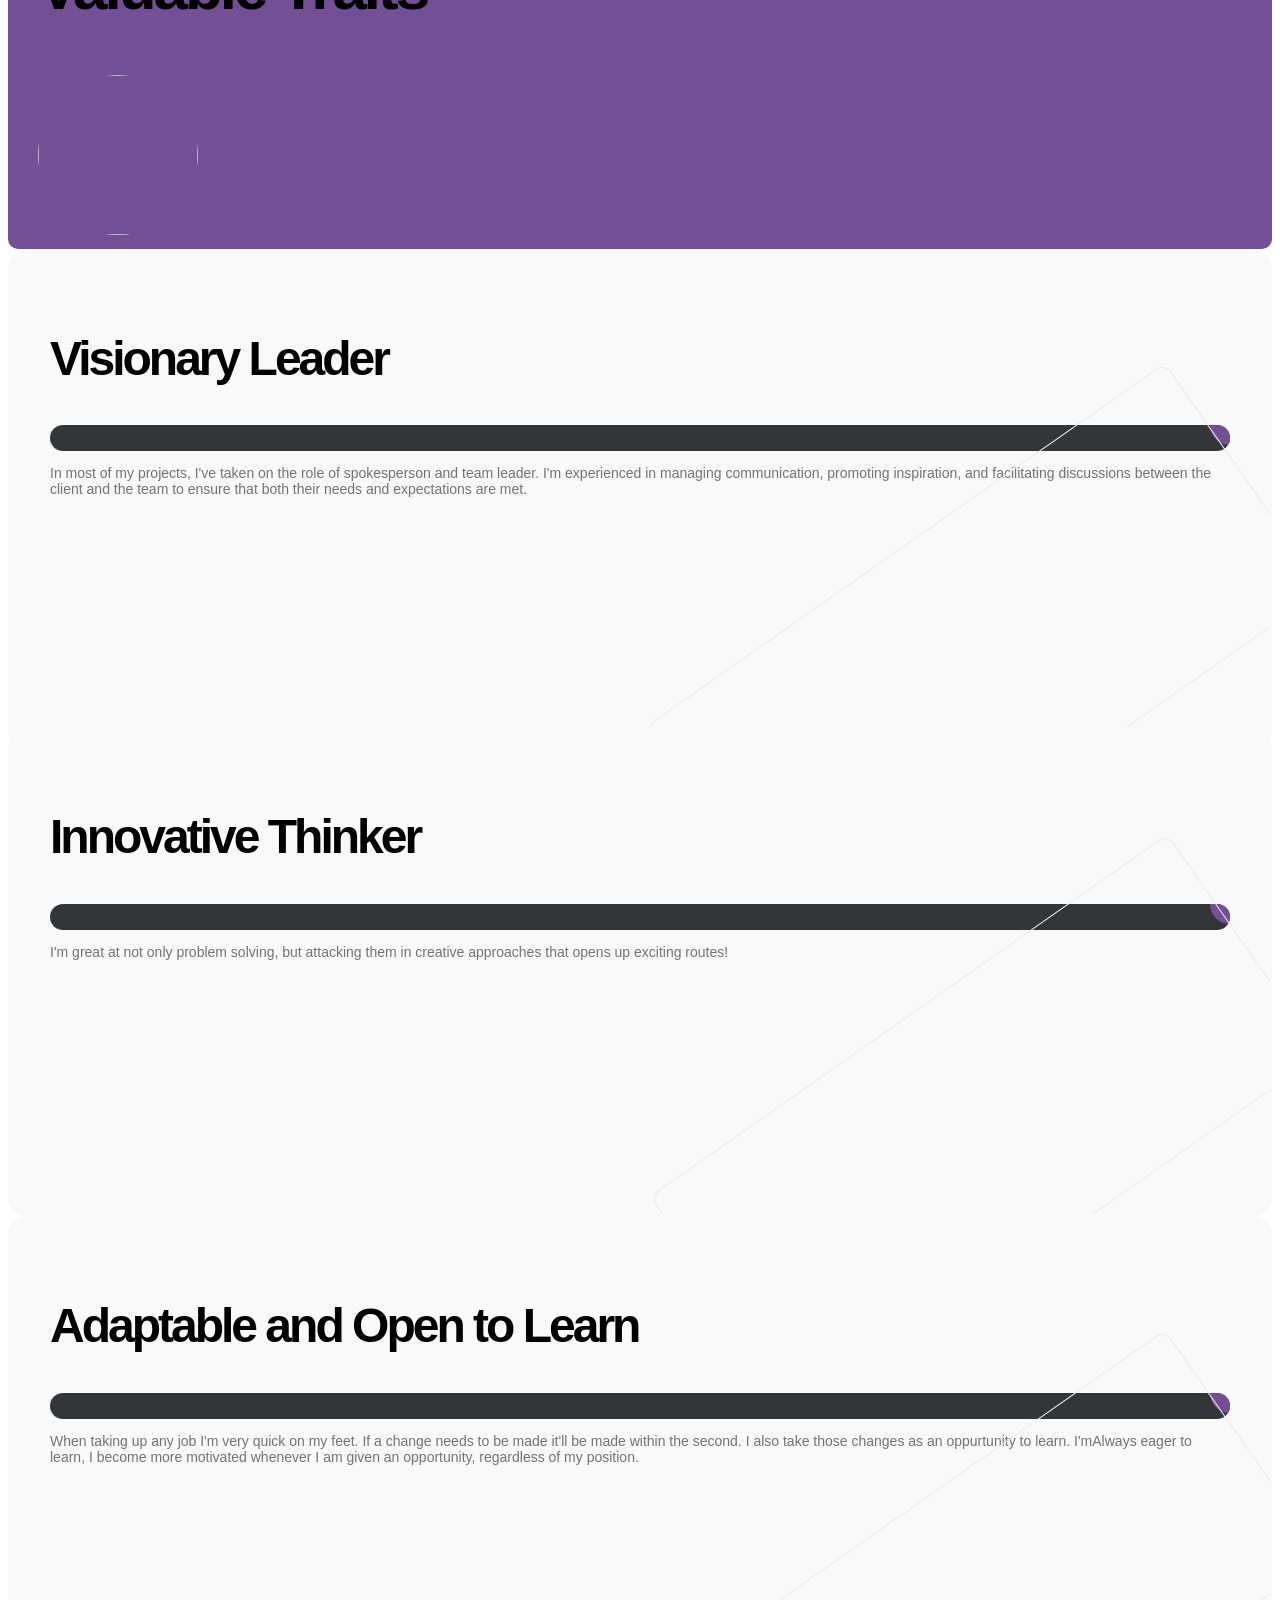
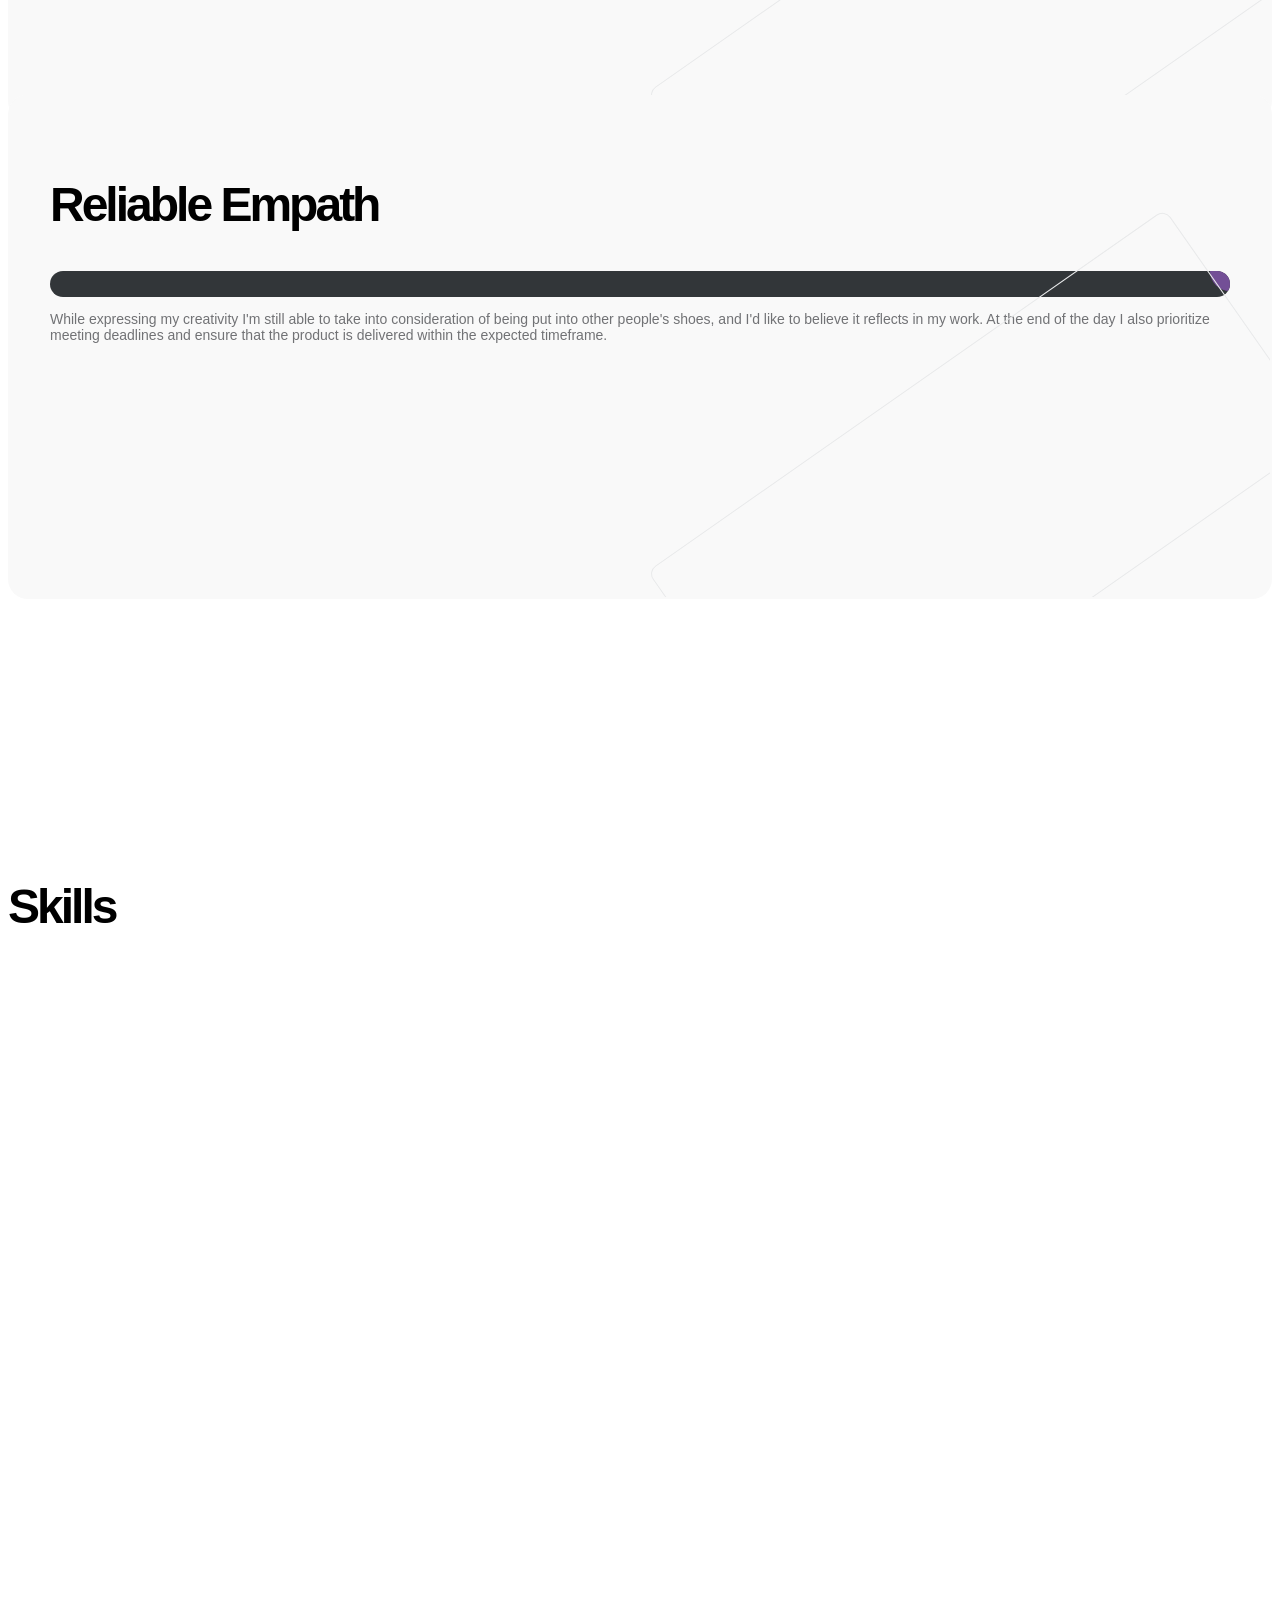
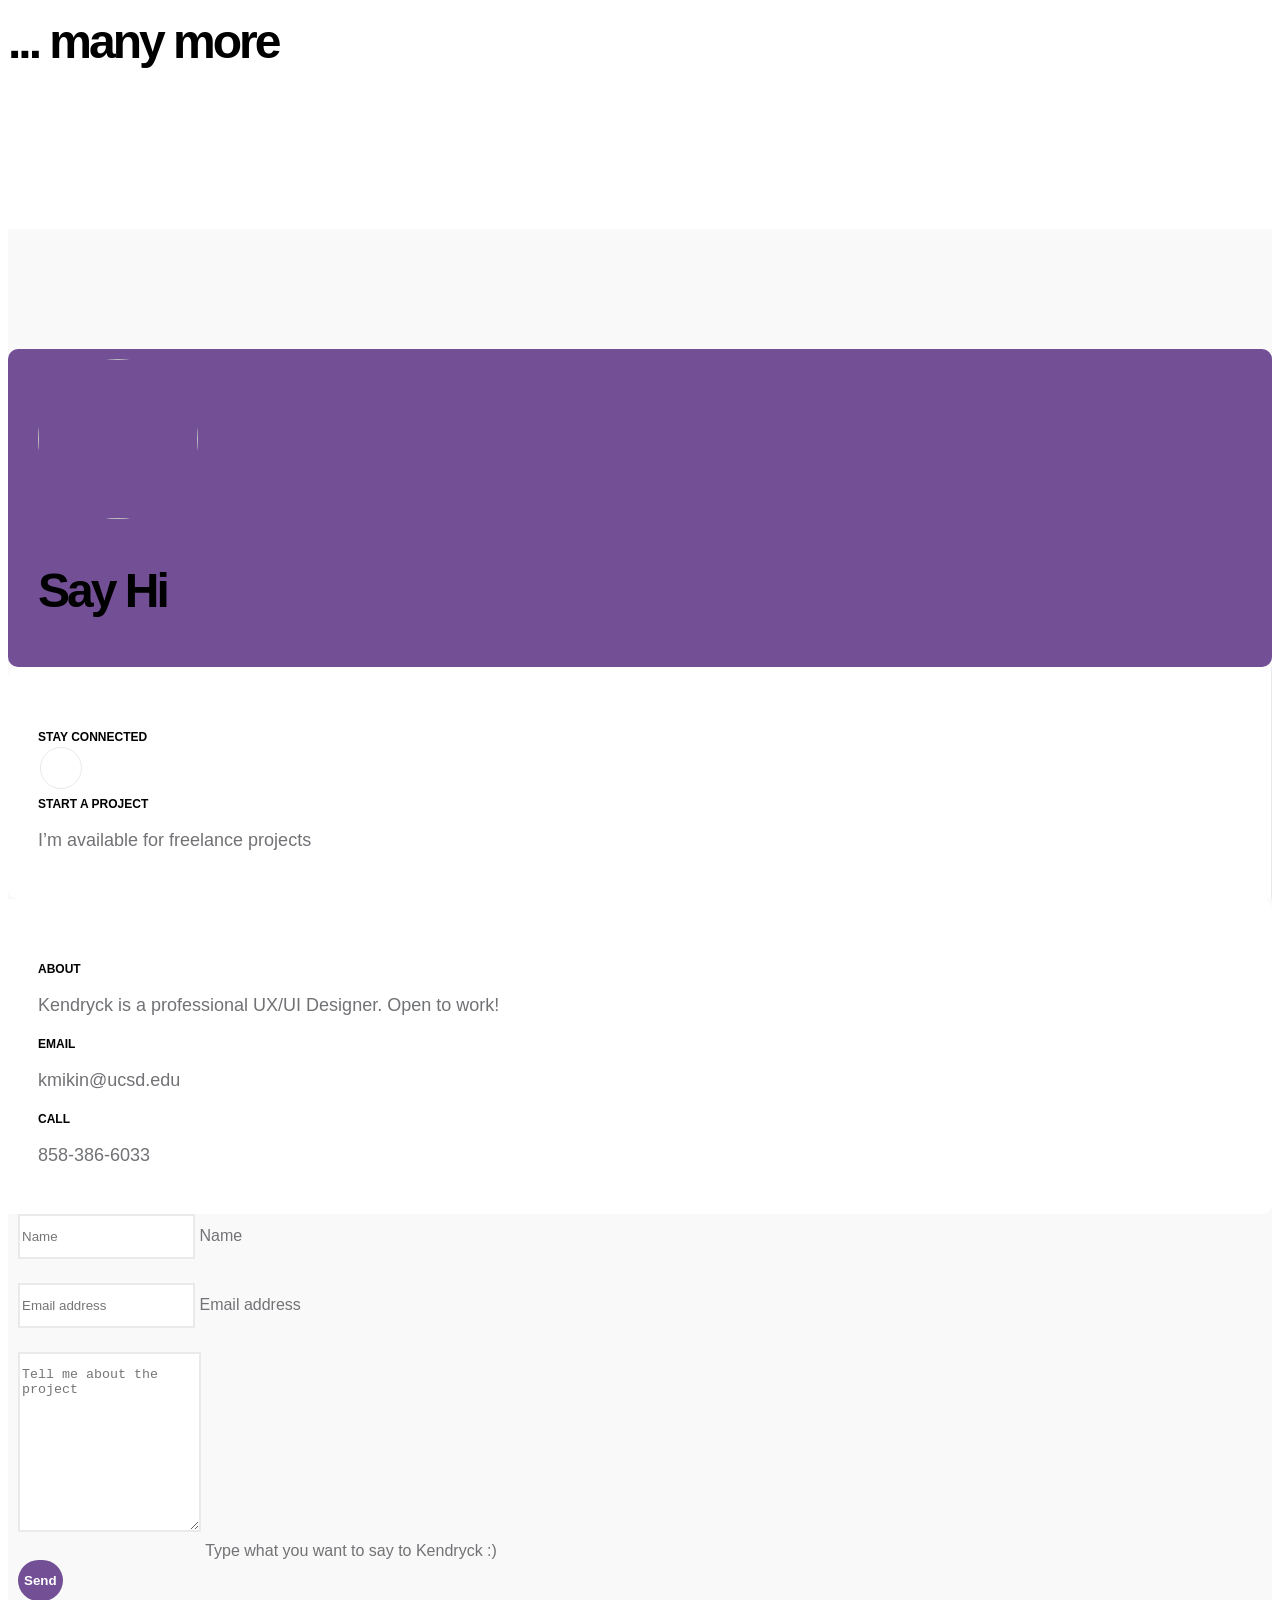
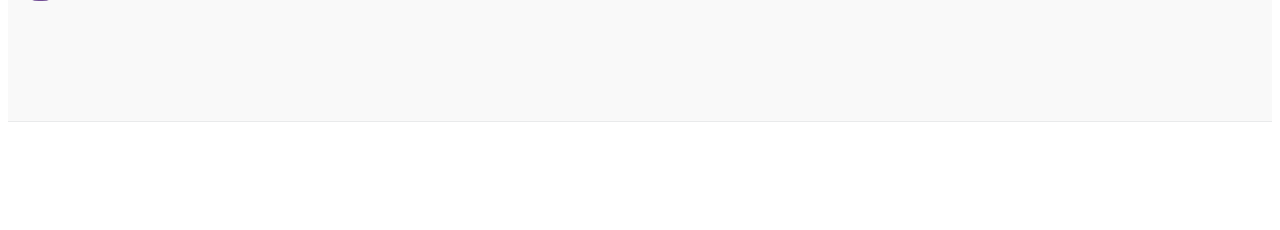
==== commit 48db5ba9: "Add files via upload" ====
--- a/index.html
+++ b/index.html
@@ -488,7 +488,7 @@
                             </div>
 
                             <div class="col-lg-6 col-12 mt-5 mt-lg-0">
-                                <form action="#" method="get" class="custom-form contact-form" role="form">
+                                <form action="#" method="get" class="custom-form contact-form">
                                     <div class="row">
                                         <div class="col-lg-6 col-md-6 col-12">
                                             <div class="form-floating">
--- a/css/templatemo-first-portfolio-style.css
+++ b/css/templatemo-first-portfolio-style.css
@@ -13,7 +13,7 @@
 :root {
   --white-color:                  #ffffff;
   --primary-color:                #323639;
-  --secondary-color:              #bba2e3;
+  --secondary-color:              #734f96;
   --section-bg-color:             #f9f9f9;
   --dark-color:                   #000000;
   --p-color:                      #717275;
